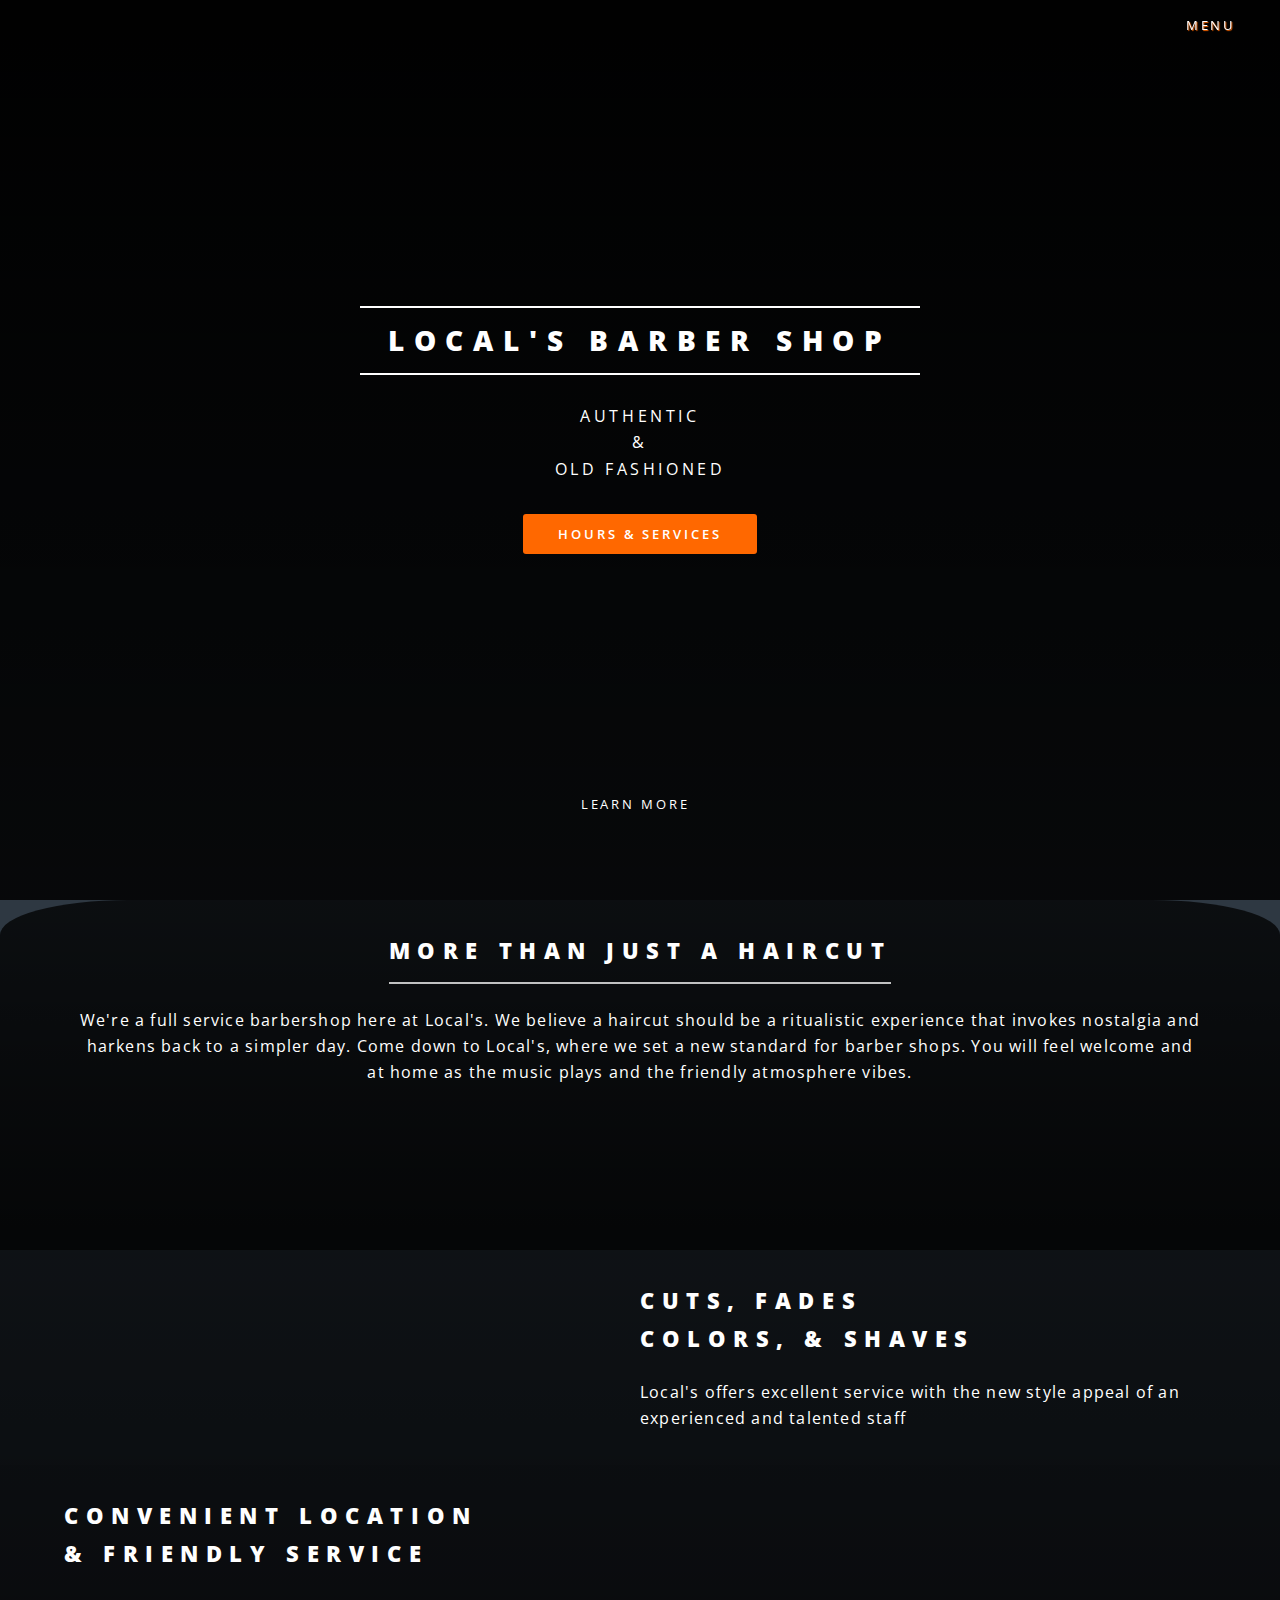
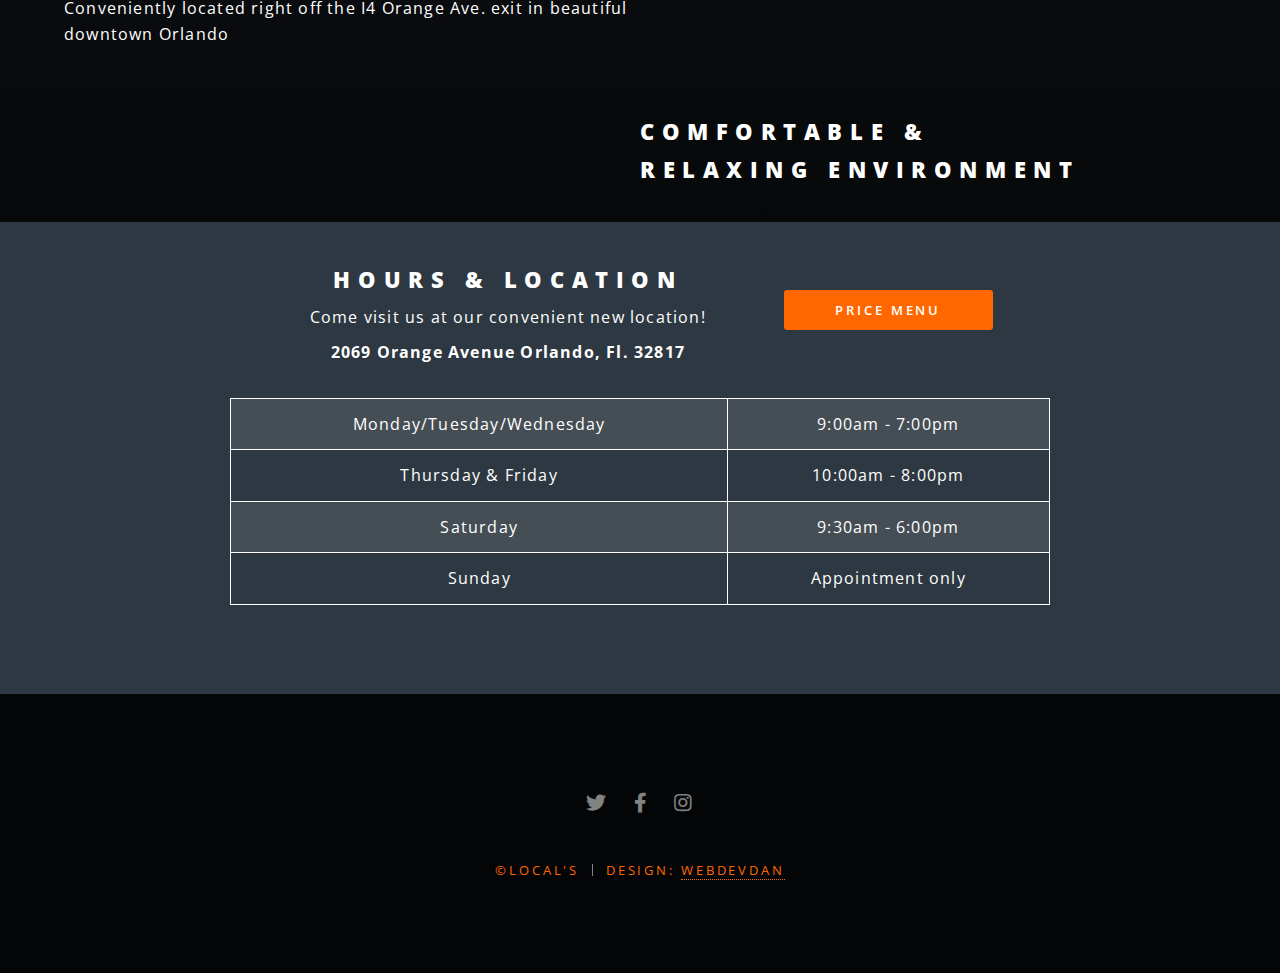
==== index.html @ cbdab6b6 "CSS updates" ====
<!DOCTYPE HTML>
<html>
	<head>
		<title>Barber Shop</title>
		<meta charset="utf-8" />
		<meta name="viewport" content="width=device-width, initial-scale=1, user-scalable=no" />

		<link rel="stylesheet" href="https://cdnjs.cloudflare.com/ajax/libs/font-awesome/6.2.0/css/all.min.css" integrity="sha512-xh6O/CkQoPOWDdYTDqeRdPCVd1SpvCA9XXcUnZS2FmJNp1coAFzvtCN9BmamE+4aHK8yyUHUSCcJHgXloTyT2A==" crossorigin="anonymous" referrerpolicy="no-referrer" />
		
		<link rel="stylesheet" href="assets/css/main.css" />
		<noscript><link rel="stylesheet" href="assets/css/noscript.css" /></noscript>
	</head>
	<body class="landing is-preload">

		<!-- Page Wrapper -->
			<div id="page-wrapper">

				<!-- Header -->
					<header id="header" class="alt">
						<h1><a href="index.html">Local's Barber Shop</a></h1>
						<nav id="nav">
							<ul>
								<li class="special">
									<a href="#menu" class="menuToggle"><span>Menu</span></a>
									<div id="menu">
										<ul>
											<li><a href="index.html">Home</a></li>											
											<li><a href="services.html">Products & Services</a></li>
											<li><a href="generic.html">Schedule Appointment</a></li>
											<li><a href="#">Sign Up</a></li>
											<li><a href="#">Log In</a></li>
										</ul>
									</div>
								</li>
							</ul>
						</nav>
					</header>

				<!-- Banner -->
					<section id="banner">
						<div class="inner">
							<h2>Local's Barber Shop</h2>
							<p>Authentic<br />
							&<br />
							Old Fashioned<a href="http://html5up.net"></a></p>
							<ul class="actions special">
								<li><a href="services.html" class="button primary">Hours & Services</a></li>
							</ul>
						</div>
						<a href="#one" class="more scrolly">Learn More</a>
					</section>

				<!-- One -->
					<section id="one" class="wrapper style1 special">
						<div class="inner">
							<header class="major">
								<h2>More Than Just a Haircut<br />
								</h2>
								<p>We're a full service barbershop here at Local's. We believe a haircut should 
									be a ritualistic experience that invokes nostalgia 
									and harkens back to a simpler day. Come down to Local's, where we set a new standard for barber shops.
									You will feel welcome and at home as the music plays and the friendly atmosphere vibes.
								</p>
							</header>
							<ul class="icons major">
								<li><i class="fa-solid fa-scissors"></i></li>
								<li><i class="fa-solid fa-couch"></i></li>
								<li><i class="fa-solid fa-beer-mug-empty"></i></li>
								<!-- <li><span class="icon fa-gem major style1"><span class="label">Lorem</span></span></li>
								<li><span class="icon fa-heart major style2"><span class="label">Ipsum</span></span></li>
								<li><span class="icon solid fa-code major style3"><span class="label">Dolor</span></span></li> -->
							</ul>
						</div>
					</section>

				<!-- Two -->
					<section id="two" class="wrapper alt style2">
						<section class="spotlight">
							<div class="image" id="theFirst"><img src="images/tradetools1.jpg" alt="" /></div><div class="content">
								<h2>Cuts, Fades<br />
								Colors, & Shaves</h2>
								<p>Local's offers excellent service with the new style appeal of an experienced and talented staff</p>
							</div>
						</section>
						<section class="spotlight">
							<div class="image" id="theSecond"><img src="images/cut2.jpg" alt="" /></div><div class="content">
								<h2>Convenient Location<br /> & friendly service
								</h2>
								<p> Conveniently located right off the I4 Orange Ave. exit in beautiful downtown Orlando
								</p>
							</div>
						</section>
						<section class="spotlight">
							<div class="image" id="theThird"><img src="images/chair.jpg" alt="" /></div><div class="content">
								<h2>Comfortable &<br /> relaxing environment
								</h2>
								<p></p>
							</div>
						</section>
					</section>

				<!-- Three -->
					<!-- <section id="three" class="wrapper style3 special">
						<div class="inner">
							<header class="major">
								<h2>Accumsan mus tortor nunc aliquet</h2>
								<p>Aliquam ut ex ut augue consectetur interdum. Donec amet imperdiet eleifend<br />
								fringilla tincidunt. Nullam dui leo Aenean mi ligula, rhoncus ullamcorper.</p>
							</header>
							<ul class="features">
								<li class="icon fa-paper-plane">
									<h3>Arcu accumsan</h3>
									<p>Augue consectetur sed interdum imperdiet et ipsum. Mauris lorem tincidunt nullam amet leo Aenean ligula consequat consequat.</p>
								</li>
								<li class="icon solid fa-laptop">
									<h3>Ac Augue Eget</h3>
									<p>Augue consectetur sed interdum imperdiet et ipsum. Mauris lorem tincidunt nullam amet leo Aenean ligula consequat consequat.</p>
								</li>
								<li class="icon solid fa-code">
									<h3>Mus Scelerisque</h3>
									<p>Augue consectetur sed interdum imperdiet et ipsum. Mauris lorem tincidunt nullam amet leo Aenean ligula consequat consequat.</p>
								</li>
								<li class="icon solid fa-headphones-alt">
									<h3>Mauris Imperdiet</h3>
									<p>Augue consectetur sed interdum imperdiet et ipsum. Mauris lorem tincidunt nullam amet leo Aenean ligula consequat consequat.</p>
								</li>
								<li class="icon fa-heart">
									<h3>Aenean Primis</h3>
									<p>Augue consectetur sed interdum imperdiet et ipsum. Mauris lorem tincidunt nullam amet leo Aenean ligula consequat consequat.</p>
								</li>
								<li class="icon fa-flag">
									<h3>Tortor Ut</h3>
									<p>Augue consectetur sed interdum imperdiet et ipsum. Mauris lorem tincidunt nullam amet leo Aenean ligula consequat consequat.</p>
								</li>
							</ul>
						</div>
					</section> -->

				<!-- CTA -->
					<section id="cta" class="wrapper style4">
						<div class="inner">
							<header>
								<h2>Hours & Location</h2>
								<p>Come visit us at our convenient new location! </p>
								<span> 2069 Orange Avenue
							Orlando, Fl. 32817</span>
							</header>
							<ul class="actions stacked">
								<li><a href="services.html" class="button fit primary">Price Menu</a></li>
								<!-- <li><a href="#" class="button fit">Learn More</a></li> -->
							</ul>
						</div>
						<div class="table-wrapper-Home-Page">
							<table class="alt">
								<!-- <thead>
									<tr>
										<th>Day</th>
										<th>Hours</th> -->
										<!-- <th>Price</th> -->
									<!-- </tr>
								</thead> -->
								<tbody>
									<tr>
										<td>Monday/Tuesday/Wednesday</td>
										<td>9:00am - 7:00pm</td>
									</tr>
									<tr>
										<td>Thursday & Friday</td>
										<td>10:00am - 8:00pm</td>
										
									</tr>
									<tr>
										<td>Saturday</td>
										<td> 9:30am - 6:00pm</td>
										
									</tr>
									<tr>
										<td>Sunday</td>
										<td>Appointment only</td>
										
									</tr>
									
								</tbody>
								<tfoot>
									<!-- <tr>
										<td colspan="2"></td>
										<td>100.00</td>
									</tr> -->
								</tfoot>
							</table>
						</div>
					</section>

				<!-- Footer -->
					<footer id="footer">
						<ul class="icons">
							<li><a href="#" class="icon brands fa-twitter"><span class="label">Twitter</span></a></li>
							<li><a href="#" class="icon brands fa-facebook-f"><span class="label">Facebook</span></a></li>
							<li><a href="#" class="icon brands fa-instagram"><span class="label">Instagram</span></a></li>
							<!-- <li><a href="#" class="icon brands fa-dribbble"><span class="label">Dribbble</span></a></li>
							<li><a href="#" class="icon solid fa-envelope"><span class="label">Email</span></a></li> -->
						</ul>
						<ul class="copyright">
							<li>&copy;Local's</li><li>Design: <a href="http://webdevdan.com">webdevdan</a></li>
						</ul>
					</footer>

			</div>

		<!-- Scripts -->
			<script src="assets/js/jquery.min.js"></script>
			<script src="assets/js/jquery.scrollex.min.js"></script>
			<script src="assets/js/jquery.scrolly.min.js"></script>
			<script src="assets/js/browser.min.js"></script>
			<script src="assets/js/breakpoints.min.js"></script>
			<script src="assets/js/util.js"></script>
			<script src="assets/js/main.js"></script>

	</body>
</html>
---- assets/css/main.css ----
@import url(fontawesome-all.min.css);
@import url("https://fonts.googleapis.com/css?family=Open+Sans:400,400italic,600,600italic,800,800italic");

/*
	Spectral by HTML5 UP
	html5up.net | @ajlkn
	Free for personal and commercial use under the CCA 3.0 license (html5up.net/license)
*/

html, body, div, span, applet, object,
iframe, h1, h2, h3, h4, h5, h6, p, blockquote,
pre, a, abbr, acronym, address, big, cite,
code, del, dfn, em, img, ins, kbd, q, s, samp,
small, strike, strong, sub, sup, tt, var, b,
u, i, center, dl, dt, dd, ol, ul, li, fieldset,
form, label, legend, table, caption, tbody,
tfoot, thead, tr, th, td, article, aside,
canvas, details, embed, figure, figcaption,
footer, header, hgroup, menu, nav, output, ruby,
section, summary, time, mark, audio, video {
	margin: 0;
	padding: 0;
	border: 0;
	font-size: 100%;
	font: inherit;
	vertical-align: baseline;}

article, aside, details, figcaption, figure,
footer, header, hgroup, menu, nav, section {
	display: block;}

body {
	line-height: 1;
}

ol, ul {
	list-style: none;
}

blockquote, q {
	quotes: none;
}

	blockquote:before, blockquote:after, q:before, q:after {
		content: '';
		content: none;
	}

table {
	border-collapse: collapse;
	border-spacing: 0;
}

body {
	-webkit-text-size-adjust: none;
}

mark {
	background-color: transparent;
	color: inherit;
}

input::-moz-focus-inner {
	border: 0;
	padding: 0;
}

input, select, textarea {
	-moz-appearance: none;
	-webkit-appearance: none;
	-ms-appearance: none;
	appearance: none;
}

.inner>header span {
	margin: 5%;
	text-align: center;
	font-weight: 700;

}

.inner>header {
	margin: 1%;
	text-align: center;

}

.inner>header p {
	margin: 2% 1% 1% 1%;

}

.inner>header h2 {
	margin: 0% 1%;

}

.inner>header +ul {
	margin: 5% 1% 0 1%;

}

/* Basic */

	@-ms-viewport {
		width: device-width;
	}

	html {
		box-sizing: border-box;
	}

	*, *:before, *:after {
		box-sizing: inherit;
	}

	body {
		background: #2e3842;
	}

		body.is-preload *, body.is-preload *:before, body.is-preload *:after {
			-moz-animation: none !important;
			-webkit-animation: none !important;
			-ms-animation: none !important;
			animation: none !important;
			-moz-transition: none !important;
			-webkit-transition: none !important;
			-ms-transition: none !important;
			transition: none !important;
		}

	body, input, select, textarea {
		color: #fff;
		font-family: "Open Sans", Helvetica, sans-serif;
		font-size: 15pt;
		font-weight: 400;
		letter-spacing: 0.075em;
		line-height: 1.65em;
	}

		@media screen and (max-width: 1680px) {

			body, input, select, textarea {
				font-size: 13pt;
			}

		}

		@media screen and (max-width: 1280px) {

			body, input, select, textarea {
				font-size: 12pt;
			}

		}

		@media screen and (max-width: 736px) {

			body, input, select, textarea {
				font-size: 11pt;
				letter-spacing: 0.0375em;
			}
		

			.table-wrapper-Home-Page>.alt{ /*-----DFH -----*/
				overflow: auto;
				border: solid 1px #fff;
			}

			.table-wrapper-Home-Page>.alt td{ /*-----DFH -----*/
				display: block;
			}

			#two>.spotlight>#theFirst img {
				border-radius: 15%;
			}

		}

	a {
		-moz-transition: color 0.2s ease, border-bottom-color 0.2s ease;
		-webkit-transition: color 0.2s ease, border-bottom-color 0.2s ease;
		-ms-transition: color 0.2s ease, border-bottom-color 0.2s ease;
		transition: color 0.2s ease, border-bottom-color 0.2s ease;
		border-bottom: dotted 1px;
		color: inherit;
		text-decoration: none;
	}

		a:hover {
			border-bottom-color: transparent;
		}

	strong, b {
		color: #fff;
		font-weight: 500;
	}

	em, i {
		font-style: italic;
	}

	p {
		margin: 0 0 2em 0;
	}

	h1, h2, h3, h4, h5, h6 {
		color: #fff;
		font-weight: 800;
		letter-spacing: 0.35em;
		line-height: 1em;
		margin: 0 0 1em 0;
		text-transform: uppercase;
	}

	.services{
		margin: 0;
		text-decoration: underline;
	}
	.hours{
		margin: 5% 0 2% 0;
		text-decoration: underline;
	}

		h1 a, h2 a, h3 a, h4 a, h5 a, h6 a {
			color: inherit;
			text-decoration: none;
		}

	h2 {
		font-size: 1.35em;
		line-height: 1.75em;
	}

		@media screen and (max-width: 736px) {

			h2 {
				font-size: 1.1em;
				line-height: 1.65em;
			}

		}

	h3 {
		font-size: 1.15em;
		line-height: 1.75em;
	}

		@media screen and (max-width: 736px) {

			h3 {
				font-size: 1em;
				line-height: 1.65em;
			}

		}

	h4 {
		font-size: 1em;
		line-height: 1.5em;
	}

	h5 {
		font-size: 0.8em;
		line-height: 1.5em;
	}

	h6 {
		font-size: 0.7em;
		line-height: 1.5em;
	}

	sub {
		font-size: 0.8em;
		position: relative;
		top: 0.5em;
	}

	sup {
		font-size: 0.8em;
		position: relative;
		top: -0.5em;
	}

	hr {
		border: 0;
		border-bottom: solid 2px #fff;
		margin: 3em 0;
	}

		hr.major {
			margin: 4.5em 0;
		}

	blockquote {
		border-left: solid 4px #fff;
		font-style: italic;
		margin: 0 0 2em 0;
		padding: 0.5em 0 0.5em 2em;
	}

	code {
		background: rgba(144, 144, 144, 0.25);
		border-radius: 3px;
		font-family: "Courier New", monospace;
		font-size: 0.9em;
		letter-spacing: 0;
		margin: 0 0.25em;
		padding: 0.25em 0.65em;
	}

	pre {
		-webkit-overflow-scrolling: touch;
		font-family: "Courier New", monospace;
		font-size: 0.9em;
		margin: 0 0 2em 0;
	}

		pre code {
			display: block;
			line-height: 1.75em;
			padding: 1em 1.5em;
			overflow-x: auto;
		}

	.align-left {
		text-align: left;
	}

	.align-center {
		text-align: center;
	}

	.align-right {
		text-align: right;
	}

/* Row */

	.row {
		display: flex;
		flex-wrap: wrap;
		box-sizing: border-box;
		align-items: stretch;
	}

		.row > * {
			box-sizing: border-box;
		}

		.row.gtr-uniform > * > :last-child {
			margin-bottom: 0;
		}

		.row.aln-left {
			justify-content: flex-start;
		}

		.row.aln-center {
			justify-content: center;
		}

		.row.aln-right {
			justify-content: flex-end;
		}

		.row.aln-top {
			align-items: flex-start;
		}

		.row.aln-middle {
			align-items: center;
		}

		.row.aln-bottom {
			align-items: flex-end;
		}

		.row > .imp {
			order: -1;
		}

		.row > .col-1 {
			width: 8.33333%;
		}

		.row > .off-1 {
			margin-left: 8.33333%;
		}

		.row > .col-2 {
			width: 16.66667%;
		}

		.row > .off-2 {
			margin-left: 16.66667%;
		}

		.row > .col-3 {
			width: 25%;
		}

		.row > .off-3 {
			margin-left: 25%;
		}

		.row > .col-4 {
			width: 33.33333%;
		}

		.row > .off-4 {
			margin-left: 33.33333%;
		}

		.row > .col-5 {
			width: 41.66667%;
		}

		.row > .off-5 {
			margin-left: 41.66667%;
		}

		.row > .col-6 {
			width: 50%;
		}

		.row > .off-6 {
			margin-left: 50%;
		}

		.row > .col-7 {
			width: 58.33333%;
		}

		.row > .off-7 {
			margin-left: 58.33333%;
		}

		.row > .col-8 {
			width: 66.66667%;
		}

		.row > .off-8 {
			margin-left: 66.66667%;
		}

		.row > .col-9 {
			width: 75%;
		}

		.row > .off-9 {
			margin-left: 75%;
		}

		.row > .col-10 {
			width: 83.33333%;
		}

		.row > .off-10 {
			margin-left: 83.33333%;
		}

		.row > .col-11 {
			width: 91.66667%;
		}

		.row > .off-11 {
			margin-left: 91.66667%;
		}

		.row > .col-12 {
			width: 100%;
		}

		.row > .off-12 {
			margin-left: 100%;
		}

		.row.gtr-0 {
			margin-top: 0;
			margin-left: 0em;
		}

			.row.gtr-0 > * {
				padding: 0 0 0 0em;
			}

			.row.gtr-0.gtr-uniform {
				margin-top: 0em;
			}

				.row.gtr-0.gtr-uniform > * {
					padding-top: 0em;
				}

		.row.gtr-25 {
			margin-top: 0;
			margin-left: -0.375em;
		}

			.row.gtr-25 > * {
				padding: 0 0 0 0.375em;
			}

			.row.gtr-25.gtr-uniform {
				margin-top: -0.375em;
			}

				.row.gtr-25.gtr-uniform > * {
					padding-top: 0.375em;
				}

		.row.gtr-50 {
			margin-top: 0;
			margin-left: -0.75em;
		}

			.row.gtr-50 > * {
				padding: 0 0 0 0.75em;
			}

			.row.gtr-50.gtr-uniform {
				margin-top: -0.75em;
			}

				.row.gtr-50.gtr-uniform > * {
					padding-top: 0.75em;
				}

		.row {
			margin-top: 0;
			margin-left: -1.5em;
		}

			.row > * {
				padding: 0 0 0 1.5em;
			}

			.row.gtr-uniform {
				margin-top: -1.5em;
			}

				.row.gtr-uniform > * {
					padding-top: 1.5em;
				}

		.row.gtr-150 {
			margin-top: 0;
			margin-left: -2.25em;
		}

			.row.gtr-150 > * {
				padding: 0 0 0 2.25em;
			}

			.row.gtr-150.gtr-uniform {
				margin-top: -2.25em;
			}

				.row.gtr-150.gtr-uniform > * {
					padding-top: 2.25em;
				}

		.row.gtr-200 {
			margin-top: 0;
			margin-left: -3em;
		}

			.row.gtr-200 > * {
				padding: 0 0 0 3em;
			}

			.row.gtr-200.gtr-uniform {
				margin-top: -3em;
			}

				.row.gtr-200.gtr-uniform > * {
					padding-top: 3em;
				}

		@media screen and (max-width: 1680px) {

			.row {
				display: flex;
				flex-wrap: wrap;
				box-sizing: border-box;
				align-items: stretch;
			}

				.row > * {
					box-sizing: border-box;
				}

				.row.gtr-uniform > * > :last-child {
					margin-bottom: 0;
				}

				.row.aln-left {
					justify-content: flex-start;
				}

				.row.aln-center {
					justify-content: center;
				}

				.row.aln-right {
					justify-content: flex-end;
				}

				.row.aln-top {
					align-items: flex-start;
				}

				.row.aln-middle {
					align-items: center;
				}

				.row.aln-bottom {
					align-items: flex-end;
				}

				.row > .imp-xlarge {
					order: -1;
				}

				.row > .col-1-xlarge {
					width: 8.33333%;
				}

				.row > .off-1-xlarge {
					margin-left: 8.33333%;
				}

				.row > .col-2-xlarge {
					width: 16.66667%;
				}

				.row > .off-2-xlarge {
					margin-left: 16.66667%;
				}

				.row > .col-3-xlarge {
					width: 25%;
				}

				.row > .off-3-xlarge {
					margin-left: 25%;
				}

				.row > .col-4-xlarge {
					width: 33.33333%;
				}

				.row > .off-4-xlarge {
					margin-left: 33.33333%;
				}

				.row > .col-5-xlarge {
					width: 41.66667%;
				}

				.row > .off-5-xlarge {
					margin-left: 41.66667%;
				}

				.row > .col-6-xlarge {
					width: 50%;
				}

				.row > .off-6-xlarge {
					margin-left: 50%;
				}

				.row > .col-7-xlarge {
					width: 58.33333%;
				}

				.row > .off-7-xlarge {
					margin-left: 58.33333%;
				}

				.row > .col-8-xlarge {
					width: 66.66667%;
				}

				.row > .off-8-xlarge {
					margin-left: 66.66667%;
				}

				.row > .col-9-xlarge {
					width: 75%;
				}

				.row > .off-9-xlarge {
					margin-left: 75%;
				}

				.row > .col-10-xlarge {
					width: 83.33333%;
				}

				.row > .off-10-xlarge {
					margin-left: 83.33333%;
				}

				.row > .col-11-xlarge {
					width: 91.66667%;
				}

				.row > .off-11-xlarge {
					margin-left: 91.66667%;
				}

				.row > .col-12-xlarge {
					width: 100%;
				}

				.row > .off-12-xlarge {
					margin-left: 100%;
				}

				.row.gtr-0 {
					margin-top: 0;
					margin-left: 0em;
				}

					.row.gtr-0 > * {
						padding: 0 0 0 0em;
					}

					.row.gtr-0.gtr-uniform {
						margin-top: 0em;
					}

						.row.gtr-0.gtr-uniform > * {
							padding-top: 0em;
						}

				.row.gtr-25 {
					margin-top: 0;
					margin-left: -0.375em;
				}

					.row.gtr-25 > * {
						padding: 0 0 0 0.375em;
					}

					.row.gtr-25.gtr-uniform {
						margin-top: -0.375em;
					}

						.row.gtr-25.gtr-uniform > * {
							padding-top: 0.375em;
						}

				.row.gtr-50 {
					margin-top: 0;
					margin-left: -0.75em;
				}

					.row.gtr-50 > * {
						padding: 0 0 0 0.75em;
					}

					.row.gtr-50.gtr-uniform {
						margin-top: -0.75em;
					}

						.row.gtr-50.gtr-uniform > * {
							padding-top: 0.75em;
						}

				.row {
					margin-top: 0;
					margin-left: -1.5em;
				}

					.row > * {
						padding: 0 0 0 1.5em;
					}

					.row.gtr-uniform {
						margin-top: -1.5em;
					}

						.row.gtr-uniform > * {
							padding-top: 1.5em;
						}

				.row.gtr-150 {
					margin-top: 0;
					margin-left: -2.25em;
				}

					.row.gtr-150 > * {
						padding: 0 0 0 2.25em;
					}

					.row.gtr-150.gtr-uniform {
						margin-top: -2.25em;
					}

						.row.gtr-150.gtr-uniform > * {
							padding-top: 2.25em;
						}

				.row.gtr-200 {
					margin-top: 0;
					margin-left: -3em;
				}

					.row.gtr-200 > * {
						padding: 0 0 0 3em;
					}

					.row.gtr-200.gtr-uniform {
						margin-top: -3em;
					}

						.row.gtr-200.gtr-uniform > * {
							padding-top: 3em;
						}

		}

		@media screen and (max-width: 1280px) {

			.row {
				display: flex;
				flex-wrap: wrap;
				box-sizing: border-box;
				align-items: stretch;
			}

				.row > * {
					box-sizing: border-box;
				}

				.row.gtr-uniform > * > :last-child {
					margin-bottom: 0;
				}

				.row.aln-left {
					justify-content: flex-start;
				}

				.row.aln-center {
					justify-content: center;
				}

				.row.aln-right {
					justify-content: flex-end;
				}

				.row.aln-top {
					align-items: flex-start;
				}

				.row.aln-middle {
					align-items: center;
				}

				.row.aln-bottom {
					align-items: flex-end;
				}

				.row > .imp-large {
					order: -1;
				}

				.row > .col-1-large {
					width: 8.33333%;
				}

				.row > .off-1-large {
					margin-left: 8.33333%;
				}

				.row > .col-2-large {
					width: 16.66667%;
				}

				.row > .off-2-large {
					margin-left: 16.66667%;
				}

				.row > .col-3-large {
					width: 25%;
				}

				.row > .off-3-large {
					margin-left: 25%;
				}

				.row > .col-4-large {
					width: 33.33333%;
				}

				.row > .off-4-large {
					margin-left: 33.33333%;
				}

				.row > .col-5-large {
					width: 41.66667%;
				}

				.row > .off-5-large {
					margin-left: 41.66667%;
				}

				.row > .col-6-large {
					width: 50%;
				}

				.row > .off-6-large {
					margin-left: 50%;
				}

				.row > .col-7-large {
					width: 58.33333%;
				}

				.row > .off-7-large {
					margin-left: 58.33333%;
				}

				.row > .col-8-large {
					width: 66.66667%;
				}

				.row > .off-8-large {
					margin-left: 66.66667%;
				}

				.row > .col-9-large {
					width: 75%;
				}

				.row > .off-9-large {
					margin-left: 75%;
				}

				.row > .col-10-large {
					width: 83.33333%;
				}

				.row > .off-10-large {
					margin-left: 83.33333%;
				}

				.row > .col-11-large {
					width: 91.66667%;
				}

				.row > .off-11-large {
					margin-left: 91.66667%;
				}

				.row > .col-12-large {
					width: 100%;
				}

				.row > .off-12-large {
					margin-left: 100%;
				}

				.row.gtr-0 {
					margin-top: 0;
					margin-left: 0em;
				}

					.row.gtr-0 > * {
						padding: 0 0 0 0em;
					}

					.row.gtr-0.gtr-uniform {
						margin-top: 0em;
					}

						.row.gtr-0.gtr-uniform > * {
							padding-top: 0em;
						}

				.row.gtr-25 {
					margin-top: 0;
					margin-left: -0.375em;
				}

					.row.gtr-25 > * {
						padding: 0 0 0 0.375em;
					}

					.row.gtr-25.gtr-uniform {
						margin-top: -0.375em;
					}

						.row.gtr-25.gtr-uniform > * {
							padding-top: 0.375em;
						}

				.row.gtr-50 {
					margin-top: 0;
					margin-left: -0.75em;
				}

					.row.gtr-50 > * {
						padding: 0 0 0 0.75em;
					}

					.row.gtr-50.gtr-uniform {
						margin-top: -0.75em;
					}

						.row.gtr-50.gtr-uniform > * {
							padding-top: 0.75em;
						}

				.row {
					margin-top: 0;
					margin-left: -1.5em;
				}

					.row > * {
						padding: 0 0 0 1.5em;
					}

					.row.gtr-uniform {
						margin-top: -1.5em;
					}

						.row.gtr-uniform > * {
							padding-top: 1.5em;
						}

				.row.gtr-150 {
					margin-top: 0;
					margin-left: -2.25em;
				}

					.row.gtr-150 > * {
						padding: 0 0 0 2.25em;
					}

					.row.gtr-150.gtr-uniform {
						margin-top: -2.25em;
					}

						.row.gtr-150.gtr-uniform > * {
							padding-top: 2.25em;
						}

				.row.gtr-200 {
					margin-top: 0;
					margin-left: -3em;
				}

					.row.gtr-200 > * {
						padding: 0 0 0 3em;
					}

					.row.gtr-200.gtr-uniform {
						margin-top: -3em;
					}

						.row.gtr-200.gtr-uniform > * {
							padding-top: 3em;
						}

		}

		@media screen and (max-width: 980px) {

			.row {
				display: flex;
				flex-wrap: wrap;
				box-sizing: border-box;
				align-items: stretch;
			}

				.row > * {
					box-sizing: border-box;
				}

				.row.gtr-uniform > * > :last-child {
					margin-bottom: 0;
				}

				.row.aln-left {
					justify-content: flex-start;
				}

				.row.aln-center {
					justify-content: center;
				}

				.row.aln-right {
					justify-content: flex-end;
				}

				.row.aln-top {
					align-items: flex-start;
				}

				.row.aln-middle {
					align-items: center;
				}

				.row.aln-bottom {
					align-items: flex-end;
				}

				.row > .imp-medium {
					order: -1;
				}

				.row > .col-1-medium {
					width: 8.33333%;
				}

				.row > .off-1-medium {
					margin-left: 8.33333%;
				}

				.row > .col-2-medium {
					width: 16.66667%;
				}

				.row > .off-2-medium {
					margin-left: 16.66667%;
				}

				.row > .col-3-medium {
					width: 25%;
				}

				.row > .off-3-medium {
					margin-left: 25%;
				}

				.row > .col-4-medium {
					width: 33.33333%;
				}

				.row > .off-4-medium {
					margin-left: 33.33333%;
				}

				.row > .col-5-medium {
					width: 41.66667%;
				}

				.row > .off-5-medium {
					margin-left: 41.66667%;
				}

				.row > .col-6-medium {
					width: 50%;
				}

				.row > .off-6-medium {
					margin-left: 50%;
				}

				.row > .col-7-medium {
					width: 58.33333%;
				}

				.row > .off-7-medium {
					margin-left: 58.33333%;
				}

				.row > .col-8-medium {
					width: 66.66667%;
				}

				.row > .off-8-medium {
					margin-left: 66.66667%;
				}

				.row > .col-9-medium {
					width: 75%;
				}

				.row > .off-9-medium {
					margin-left: 75%;
				}

				.row > .col-10-medium {
					width: 83.33333%;
				}

				.row > .off-10-medium {
					margin-left: 83.33333%;
				}

				.row > .col-11-medium {
					width: 91.66667%;
				}

				.row > .off-11-medium {
					margin-left: 91.66667%;
				}

				.row > .col-12-medium {
					width: 100%;
				}

				.row > .off-12-medium {
					margin-left: 100%;
				}

				.row.gtr-0 {
					margin-top: 0;
					margin-left: 0em;
				}

					.row.gtr-0 > * {
						padding: 0 0 0 0em;
					}

					.row.gtr-0.gtr-uniform {
						margin-top: 0em;
					}

						.row.gtr-0.gtr-uniform > * {
							padding-top: 0em;
						}

				.row.gtr-25 {
					margin-top: 0;
					margin-left: -0.375em;
				}

					.row.gtr-25 > * {
						padding: 0 0 0 0.375em;
					}

					.row.gtr-25.gtr-uniform {
						margin-top: -0.375em;
					}

						.row.gtr-25.gtr-uniform > * {
							padding-top: 0.375em;
						}

				.row.gtr-50 {
					margin-top: 0;
					margin-left: -0.75em;
				}

					.row.gtr-50 > * {
						padding: 0 0 0 0.75em;
					}

					.row.gtr-50.gtr-uniform {
						margin-top: -0.75em;
					}

						.row.gtr-50.gtr-uniform > * {
							padding-top: 0.75em;
						}

				.row {
					margin-top: 0;
					margin-left: -1.5em;
				}

					.row > * {
						padding: 0 0 0 1.5em;
					}

					.row.gtr-uniform {
						margin-top: -1.5em;
					}

						.row.gtr-uniform > * {
							padding-top: 1.5em;
						}

				.row.gtr-150 {
					margin-top: 0;
					margin-left: -2.25em;
				}

					.row.gtr-150 > * {
						padding: 0 0 0 2.25em;
					}

					.row.gtr-150.gtr-uniform {
						margin-top: -2.25em;
					}

						.row.gtr-150.gtr-uniform > * {
							padding-top: 2.25em;
						}

				.row.gtr-200 {
					margin-top: 0;
					margin-left: -3em;
				}

					.row.gtr-200 > * {
						padding: 0 0 0 3em;
					}

					.row.gtr-200.gtr-uniform {
						margin-top: -3em;
					}

						.row.gtr-200.gtr-uniform > * {
							padding-top: 3em;
						}

		}

		@media screen and (max-width: 736px) {

			.row {
				display: flex;
				flex-wrap: wrap;
				box-sizing: border-box;
				align-items: stretch;
			}

				.row > * {
					box-sizing: border-box;
				}

				.row.gtr-uniform > * > :last-child {
					margin-bottom: 0;
				}

				.row.aln-left {
					justify-content: flex-start;
				}

				.row.aln-center {
					justify-content: center;
				}

				.row.aln-right {
					justify-content: flex-end;
				}

				.row.aln-top {
					align-items: flex-start;
				}

				.row.aln-middle {
					align-items: center;
				}

				.row.aln-bottom {
					align-items: flex-end;
				}

				.row > .imp-small {
					order: -1;
				}

				.row > .col-1-small {
					width: 8.33333%;
				}

				.row > .off-1-small {
					margin-left: 8.33333%;
				}

				.row > .col-2-small {
					width: 16.66667%;
				}

				.row > .off-2-small {
					margin-left: 16.66667%;
				}

				.row > .col-3-small {
					width: 25%;
				}

				.row > .off-3-small {
					margin-left: 25%;
				}

				.row > .col-4-small {
					width: 33.33333%;
				}

				.row > .off-4-small {
					margin-left: 33.33333%;
				}

				.row > .col-5-small {
					width: 41.66667%;
				}

				.row > .off-5-small {
					margin-left: 41.66667%;
				}

				.row > .col-6-small {
					width: 50%;
				}

				.row > .off-6-small {
					margin-left: 50%;
				}

				.row > .col-7-small {
					width: 58.33333%;
				}

				.row > .off-7-small {
					margin-left: 58.33333%;
				}

				.row > .col-8-small {
					width: 66.66667%;
				}

				.row > .off-8-small {
					margin-left: 66.66667%;
				}

				.row > .col-9-small {
					width: 75%;
				}

				.row > .off-9-small {
					margin-left: 75%;
				}

				.row > .col-10-small {
					width: 83.33333%;
				}

				.row > .off-10-small {
					margin-left: 83.33333%;
				}

				.row > .col-11-small {
					width: 91.66667%;
				}

				.row > .off-11-small {
					margin-left: 91.66667%;
				}

				.row > .col-12-small {
					width: 100%;
				}

				.row > .off-12-small {
					margin-left: 100%;
				}

				.row.gtr-0 {
					margin-top: 0;
					margin-left: 0em;
				}

					.row.gtr-0 > * {
						padding: 0 0 0 0em;
					}

					.row.gtr-0.gtr-uniform {
						margin-top: 0em;
					}

						.row.gtr-0.gtr-uniform > * {
							padding-top: 0em;
						}

				.row.gtr-25 {
					margin-top: 0;
					margin-left: -0.375em;
				}

					.row.gtr-25 > * {
						padding: 0 0 0 0.375em;
					}

					.row.gtr-25.gtr-uniform {
						margin-top: -0.375em;
					}

						.row.gtr-25.gtr-uniform > * {
							padding-top: 0.375em;
						}

				.row.gtr-50 {
					margin-top: 0;
					margin-left: -0.75em;
				}

					.row.gtr-50 > * {
						padding: 0 0 0 0.75em;
					}

					.row.gtr-50.gtr-uniform {
						margin-top: -0.75em;
					}

						.row.gtr-50.gtr-uniform > * {
							padding-top: 0.75em;
						}

				.row {
					margin-top: 0;
					margin-left: -1.5em;
				}

					.row > * {
						padding: 0 0 0 1.5em;
					}

					.row.gtr-uniform {
						margin-top: -1.5em;
					}

						.row.gtr-uniform > * {
							padding-top: 1.5em;
						}

				.row.gtr-150 {
					margin-top: 0;
					margin-left: -2.25em;
				}

					.row.gtr-150 > * {
						padding: 0 0 0 2.25em;
					}

					.row.gtr-150.gtr-uniform {
						margin-top: -2.25em;
					}

						.row.gtr-150.gtr-uniform > * {
							padding-top: 2.25em;
						}

				.row.gtr-200 {
					margin-top: 0;
					margin-left: -3em;
				}

					.row.gtr-200 > * {
						padding: 0 0 0 3em;
					}

					.row.gtr-200.gtr-uniform {
						margin-top: -3em;
					}

						.row.gtr-200.gtr-uniform > * {
							padding-top: 3em;
						}

		}

		@media screen and (max-width: 480px) {

			.row {
				display: flex;
				flex-wrap: wrap;
				box-sizing: border-box;
				align-items: stretch;
			}

				.row > * {
					box-sizing: border-box;
				}

				.row.gtr-uniform > * > :last-child {
					margin-bottom: 0;
				}

				.row.aln-left {
					justify-content: flex-start;
				}

				.row.aln-center {
					justify-content: center;
				}

				.row.aln-right {
					justify-content: flex-end;
				}

				.row.aln-top {
					align-items: flex-start;
				}

				.row.aln-middle {
					align-items: center;
				}

				.row.aln-bottom {
					align-items: flex-end;
				}

				.row > .imp-xsmall {
					order: -1;
				}

				.row > .col-1-xsmall {
					width: 8.33333%;
				}

				.row > .off-1-xsmall {
					margin-left: 8.33333%;
				}

				.row > .col-2-xsmall {
					width: 16.66667%;
				}

				.row > .off-2-xsmall {
					margin-left: 16.66667%;
				}

				.row > .col-3-xsmall {
					width: 25%;
				}

				.row > .off-3-xsmall {
					margin-left: 25%;
				}

				.row > .col-4-xsmall {
					width: 33.33333%;
				}

				.row > .off-4-xsmall {
					margin-left: 33.33333%;
				}

				.row > .col-5-xsmall {
					width: 41.66667%;
				}

				.row > .off-5-xsmall {
					margin-left: 41.66667%;
				}

				.row > .col-6-xsmall {
					width: 50%;
				}

				.row > .off-6-xsmall {
					margin-left: 50%;
				}

				.row > .col-7-xsmall {
					width: 58.33333%;
				}

				.row > .off-7-xsmall {
					margin-left: 58.33333%;
				}

				.row > .col-8-xsmall {
					width: 66.66667%;
				}

				.row > .off-8-xsmall {
					margin-left: 66.66667%;
				}

				.row > .col-9-xsmall {
					width: 75%;
				}

				.row > .off-9-xsmall {
					margin-left: 75%;
				}

				.row > .col-10-xsmall {
					width: 83.33333%;
				}

				.row > .off-10-xsmall {
					margin-left: 83.33333%;
				}

				.row > .col-11-xsmall {
					width: 91.66667%;
				}

				.row > .off-11-xsmall {
					margin-left: 91.66667%;
				}

				.row > .col-12-xsmall {
					width: 100%;
				}

				.row > .off-12-xsmall {
					margin-left: 100%;
				}

				.row.gtr-0 {
					margin-top: 0;
					margin-left: 0em;
				}

					.row.gtr-0 > * {
						padding: 0 0 0 0em;
					}

					.row.gtr-0.gtr-uniform {
						margin-top: 0em;
					}

						.row.gtr-0.gtr-uniform > * {
							padding-top: 0em;
						}

				.row.gtr-25 {
					margin-top: 0;
					margin-left: -0.375em;
				}

					.row.gtr-25 > * {
						padding: 0 0 0 0.375em;
					}

					.row.gtr-25.gtr-uniform {
						margin-top: -0.375em;
					}

						.row.gtr-25.gtr-uniform > * {
							padding-top: 0.375em;
						}

				.row.gtr-50 {
					margin-top: 0;
					margin-left: -0.75em;
				}

					.row.gtr-50 > * {
						padding: 0 0 0 0.75em;
					}

					.row.gtr-50.gtr-uniform {
						margin-top: -0.75em;
					}

						.row.gtr-50.gtr-uniform > * {
							padding-top: 0.75em;
						}

				.row {
					margin-top: 0;
					margin-left: -1.5em;
				}

					.row > * {
						padding: 0 0 0 1.5em;
					}

					.row.gtr-uniform {
						margin-top: -1.5em;
					}

						.row.gtr-uniform > * {
							padding-top: 1.5em;
						}

				.row.gtr-150 {
					margin-top: 0;
					margin-left: -2.25em;
				}

					.row.gtr-150 > * {
						padding: 0 0 0 2.25em;
					}

					.row.gtr-150.gtr-uniform {
						margin-top: -2.25em;
					}

						.row.gtr-150.gtr-uniform > * {
							padding-top: 2.25em;
						}

				.row.gtr-200 {
					margin-top: 0;
					margin-left: -3em;
				}

					.row.gtr-200 > * {
						padding: 0 0 0 3em;
					}

					.row.gtr-200.gtr-uniform {
						margin-top: -3em;
					}

						.row.gtr-200.gtr-uniform > * {
							padding-top: 3em;
						}

		}

/* Section/Article */

	section.special, article.special {
		text-align: center;
	}

	header p {
		color: rgba(255, 255, 255, 0.5);
		position: relative;
		top: -0.25em;
	}

	header h3 + p {
		font-size: 1.1em;
	}

	header h4 + p,
	header h5 + p,
	header h6 + p {
		font-size: 0.9em;
	}

	header.major {
		margin: 0 0 2em 0;
	}

		header.major h2, header.major h3, header.major h4, header.major h5, header.major h6 {
			border-bottom: solid 2px #fff;
			display: inline-block;
			padding-bottom: .5em;
			position: relative;
		}

			header.major h2:after, header.major h3:after, header.major h4:after, header.major h5:after, header.major h6:after {
				content: '';
				display: block;
				height: 1px;
			}

		header.major p {
			color: #fff;
			top: 0;
		}

		@media screen and (max-width: 736px) {

			header.major {
				margin: 0 0 2em 0;
			}

		}

	@media screen and (max-width: 980px) {

		header br {
			display: none;
		}

	}

/* Form */

	form {
		margin: 0 0 2em 0;
	}

	label {
		color: #fff;
		display: block;
		font-size: 0.9em;
		font-weight: 600;
		margin: 0 0 1em 0;
	}

	input[type="text"],
	input[type="password"],
	input[type="email"],
	select,
	textarea {
		-moz-appearance: none;
		-webkit-appearance: none;
		-ms-appearance: none;
		appearance: none;
		background-color: rgba(144, 144, 144, 0.25);
		border-radius: 3px;
		border: none;
		color: inherit;
		display: block;
		outline: 0;
		padding: 0 1em;
		text-decoration: none;
		width: 100%;
	}

		input[type="text"]:invalid,
		input[type="password"]:invalid,
		input[type="email"]:invalid,
		select:invalid,
		textarea:invalid {
			box-shadow: none;
		}

		input[type="text"]:focus,
		input[type="password"]:focus,
		input[type="email"]:focus,
		select:focus,
		textarea:focus {
			box-shadow: 0 0 0 2px #21b2a6;
		}

	select {
		background-size: 1.25em;
		background-repeat: no-repeat;
		background-position: calc(100% - 1em) center;
		height: 2.75em;
		padding-right: 2.75em;
		text-overflow: ellipsis;
	}

		select:focus::-ms-value {
			background-color: transparent;
		}

		select::-ms-expand {
			display: none;
		}

	input[type="text"],
	input[type="password"],
	input[type="email"],
	select {
		height: 2.75em;
	}

	textarea {
		padding: 0.75em 1em;
	}

	input[type="checkbox"],
	input[type="radio"] {
		-moz-appearance: none;
		-webkit-appearance: none;
		-ms-appearance: none;
		appearance: none;
		display: block;
		float: left;
		margin-right: -2em;
		opacity: 0;
		width: 1em;
		z-index: -1;
	}

		input[type="checkbox"] + label,
		input[type="radio"] + label {
			text-decoration: none;
			color: #fff;
			cursor: pointer;
			display: inline-block;
			font-size: 1em;
			font-weight: 400;
			padding-left: 2.4em;
			padding-right: 0.75em;
			position: relative;
		}

			input[type="checkbox"] + label:before,
			input[type="radio"] + label:before {
				-moz-osx-font-smoothing: grayscale;
				-webkit-font-smoothing: antialiased;
				display: inline-block;
				font-style: normal;
				font-variant: normal;
				text-rendering: auto;
				line-height: 1;
				text-transform: none !important;
				font-family: 'Font Awesome 5 Free';
				font-weight: 900;
			}

			input[type="checkbox"] + label:before,
			input[type="radio"] + label:before {
				background: rgba(144, 144, 144, 0.25);
				border-radius: 3px;
				content: '';
				display: inline-block;
				font-size: 0.8em;
				height: 2.0625em;
				left: 0;
				line-height: 2.0625em;
				position: absolute;
				text-align: center;
				top: 0;
				width: 2.0625em;
			}

		input[type="checkbox"]:checked + label:before,
		input[type="radio"]:checked + label:before {
			background: #2e3842;
			color: #fff;
			content: '\f00c';
		}

		input[type="checkbox"]:focus + label:before,
		input[type="radio"]:focus + label:before {
			box-shadow: 0 0 0 2px #21b2a6;
		}

	input[type="checkbox"] + label:before {
		border-radius: 3px;
	}

	input[type="radio"] + label:before {
		border-radius: 100%;
	}

	::-webkit-input-placeholder {
		color: rgba(255, 255, 255, 0.5) !important;
		opacity: 1.0;
	}

	:-moz-placeholder {
		color: rgba(255, 255, 255, 0.5) !important;
		opacity: 1.0;
	}

	::-moz-placeholder {
		color: rgba(255, 255, 255, 0.5) !important;
		opacity: 1.0;
	}

	:-ms-input-placeholder {
		color: rgba(255, 255, 255, 0.5) !important;
		opacity: 1.0;
	}

/* Box */

	.box {
		border-radius: 3px;
		border: solid 2px #fff;
		margin-bottom: 2em;
		padding: 1.5em;
	}

		.box > :last-child,
		.box > :last-child > :last-child,
		.box > :last-child > :last-child > :last-child {
			margin-bottom: 0;
		}

		.box.alt {
			border: 0;
			border-radius: 0;
			padding: 0;
		}

/* Icon */

	.icon {
		text-decoration: none;
		border-bottom: none;
		position: relative;
	}

		.icon:before {
			-moz-osx-font-smoothing: grayscale;
			-webkit-font-smoothing: antialiased;
			display: inline-block;
			font-style: normal;
			font-variant: normal;
			text-rendering: auto;
			line-height: 1;
			text-transform: none !important;
			font-family: 'Font Awesome 5 Free';
			font-weight: 400;
		}

		.icon > .label {
			display: none;
		}

		.icon:before {
			line-height: inherit;
		}

		.icon.solid:before {
			font-weight: 900;
		}

		.icon.brands:before {
			font-family: 'Font Awesome 5 Brands';
		}

		.icon.major {
			-moz-transform: rotate(-45deg);
			-webkit-transform: rotate(-45deg);
			-ms-transform: rotate(-45deg);
			transform: rotate(-45deg);
			border-radius: 3px;
			border: solid 2px #fff;
			display: inline-block;
			font-size: 1.35em;
			height: calc(3em + 2px);
			line-height: 3em;
			text-align: center;
			width: calc(3em + 2px);
		}

			.icon.major:before {
				-moz-transform: rotate(45deg);
				-webkit-transform: rotate(45deg);
				-ms-transform: rotate(45deg);
				transform: rotate(45deg);
				display: inline-block;
				font-size: 1.5em;
			}

			@media screen and (max-width: 736px) {

				.icon.major {
					font-size: 1em;
				}

			}

		.icon.style1 {
			color: #00ffcc;
		}

		.icon.style2 {
			color: #00f0ff;
		}

		.icon.style3 {
			color: #76ddff;
		}

/* Image */

	.image {
		border-radius: 3px;
		border: 0;
		display: inline-block;
		position: relative;
	}

		.image img {
			display: block;
		}

		.image.left {
			float: left;
			margin: 0 2em 2em 0;
			top: 0.25em;
		}

		.image.right {
			float: right;
			margin: 0 0 2em 2em;
			top: 0.25em;
		}

		.image.left, .image.right {
			max-width: 40%;
		}

			.image.left img, .image.right img {
				width: 100%;
			}

		.image.fit {
			display: block;
			margin: 0 0 2em 0;
			width: 100%;
		}

			.image.fit img {
				width: 100%;
			}

/* List */

	ol {
		list-style: decimal;
		margin: 0 0 2em 0;
		padding-left: 1.25em;
	}

		ol li {
			padding-left: 0.25em;
		}

	ul {
		list-style: disc;
		margin: 0 0 2em 0;
		padding-left: 1em;
	}

		ul li {
			padding-left: 0.5em;
		}

		ul.alt {
			list-style: none;
			padding-left: 0;
		}

			ul.alt li {
				border-top: solid 1px #fff;
				padding: 0.5em 0;
			}

				ul.alt li:first-child {
					border-top: 0;
					padding-top: 0;
				}

	dl {
		margin: 0 0 2em 0;
	}

/* Actions */

	ul.actions {
		display: -moz-flex;
		display: -webkit-flex;
		display: -ms-flex;
		display: flex;
		cursor: default;
		list-style: none;
		margin-left: -1em;
		padding-left: 0;
	}

		ul.actions li {
			padding: 0 0 0 1em;
			vertical-align: middle;
		}

		ul.actions.special {
			-moz-justify-content: center;
			-webkit-justify-content: center;
			-ms-justify-content: center;
			justify-content: center;
			width: 100%;
			margin-left: 0;
		}

			ul.actions.special li:first-child {
				padding-left: 0;
			}

		ul.actions.stacked {
			-moz-flex-direction: column;
			-webkit-flex-direction: column;
			-ms-flex-direction: column;
			flex-direction: column;
			margin-left: 0;
		}

			ul.actions.stacked li {
				padding: 1em 0 0 0;
			}

				ul.actions.stacked li:first-child {
					padding-top: 0;
				}

		ul.actions.fit {
			width: calc(100% + 1em);
		}

			ul.actions.fit li {
				-moz-flex-grow: 1;
				-webkit-flex-grow: 1;
				-ms-flex-grow: 1;
				flex-grow: 1;
				-moz-flex-shrink: 1;
				-webkit-flex-shrink: 1;
				-ms-flex-shrink: 1;
				flex-shrink: 1;
				width: 100%;
			}

				ul.actions.fit li > * {
					width: 100%;
				}

			ul.actions.fit.stacked {
				width: 100%;
			}

		@media screen and (max-width: 480px) {

			ul.actions:not(.fixed) {
				-moz-flex-direction: column;
				-webkit-flex-direction: column;
				-ms-flex-direction: column;
				flex-direction: column;
				margin-left: 0;
				width: 100% !important;
			}

				ul.actions:not(.fixed) li {
					-moz-flex-grow: 1;
					-webkit-flex-grow: 1;
					-ms-flex-grow: 1;
					flex-grow: 1;
					-moz-flex-shrink: 1;
					-webkit-flex-shrink: 1;
					-ms-flex-shrink: 1;
					flex-shrink: 1;
					padding: 1em 0 0 0;
					text-align: center;
					width: 100%;
				}

					ul.actions:not(.fixed) li > * {
						width: 100%;
					}

					ul.actions:not(.fixed) li:first-child {
						padding-top: 0;
					}

					ul.actions:not(.fixed) li input[type="submit"],
					ul.actions:not(.fixed) li input[type="reset"],
					ul.actions:not(.fixed) li input[type="button"],
					ul.actions:not(.fixed) li button,
					ul.actions:not(.fixed) li .button {
						width: 100%;
					}

						ul.actions:not(.fixed) li input[type="submit"].icon:before,
						ul.actions:not(.fixed) li input[type="reset"].icon:before,
						ul.actions:not(.fixed) li input[type="button"].icon:before,
						ul.actions:not(.fixed) li button.icon:before,
						ul.actions:not(.fixed) li .button.icon:before {
							margin-left: -0.5em;
						}

		}

/* Icons */

	ul.icons {
		cursor: default;
		list-style: none;
		padding-left: 0;
	}

		ul.icons li {
			display: inline-block;
			padding: 0 1em 0 0;
		}

			ul.icons li:last-child {
				padding-right: 0 !important;
			}

		ul.icons.major {
			padding: .5em 0;
		}

			ul.icons.major li {
				padding-right: 3.5em;
			}

				@media screen and (max-width: 736px) {

					ul.icons.major li {
						padding: 0 1em !important;
					}

				}

/* Table */

	.table-wrapper {
		border: 4px solid white;
		-webkit-overflow-scrolling: touch;
		overflow-x: auto;
	}

	.table-wrapper2 {
		border: 4px solid white;
		-webkit-overflow-scrolling: touch;
		margin: 0 0 5% 0;
		overflow-x: auto;
	}

	.table-wrapper-Home-Page {
		margin: 2% 18%; /*DFH*/
		text-align: center;
	}

	@media screen and (max-width: 736px) {

		.table-wrapper-Home-Page {
			margin: 4%;
		}

	}

	table {
		margin: 1rem 0;
		width: 100%;
	}

		table tbody tr {
			border: solid 1px #fff;
			border-left: 0;
			border-right: 0;
		}

			table tbody tr:nth-child(2n + 1) {
				background-color: rgba(144, 144, 144, 0.25);
			}

		table td {
			padding: 0.75em 0.75em;
		}

		table .price {
			color: #fff200;
		}

		table .desc {
			font-style: italic;
		}

		table .item {
			font-weight: normal;
		}

		table th {
			color: #fff;
			font-size: 0.9em;
			font-weight: 600;
			padding: 0 0.75em 0.75em 0.75em;
			text-align: center;  /*dfh*/
		}

		table thead {
			border-bottom: solid 2px #fff;
		}

		table tfoot {
			border-top: solid 2px #fff;
		}

		table.alt {
			border-collapse: separate;
		}

			table.alt tbody tr td {
				border: solid 1px #fff;
				border-left-width: 0;
				border-top-width: 0;
			}

				table.alt tbody tr td:first-child {
					border-left-width: 1px;
				}

			table.alt tbody tr:first-child td {
				border-top-width: 1px;
			}

			table.alt thead {
				border-bottom: 0;
				
			}

			table.alt tfoot {
				border-top: 0;
			}

/* Button */

	input[type="submit"],
	input[type="reset"],
	input[type="button"],
	button,
	.button {
		-moz-appearance: none;
		-webkit-appearance: none;
		-ms-appearance: none;
		appearance: none;
		-moz-transition: background-color 0.2s ease-in-out, color 0.2s ease-in-out;
		-webkit-transition: background-color 0.2s ease-in-out, color 0.2s ease-in-out;
		-ms-transition: background-color 0.2s ease-in-out, color 0.2s ease-in-out;
		transition: background-color 0.2s ease-in-out, color 0.2s ease-in-out;
		background-color: transparent;
		border-radius: 3px;
		border: 0;
		box-shadow: inset 0 0 0 2px #fff;
		color: #fff;
		cursor: pointer;
		display: inline-block;
		font-size: 0.8em;
		font-weight: 600;
		height: 3.125em;
		letter-spacing: 0.225em;
		line-height: 3.125em;
		max-width: 30em;
		padding: 0 2.75em;
		text-align: center;
		text-decoration: none;
		text-transform: uppercase;
		white-space: nowrap;
		overflow: hidden;
		text-overflow: ellipsis;
	}

		input[type="submit"]:hover,
		input[type="reset"]:hover,
		input[type="button"]:hover,
		button:hover,
		.button:hover {
			background-color: rgba(144, 144, 144, 0.25);
		}

		input[type="submit"]:active,
		input[type="reset"]:active,
		input[type="button"]:active,
		button:active,
		.button:active {
			background-color: rgba(144, 144, 144, 0.5);
		}

		input[type="submit"].icon:before,
		input[type="reset"].icon:before,
		input[type="button"].icon:before,
		button.icon:before,
		.button.icon:before {
			margin-right: 0.5em;
		}

		input[type="submit"].fit,
		input[type="reset"].fit,
		input[type="button"].fit,
		button.fit,
		.button.fit {
			width: 100%;
		}

		input[type="submit"].small,
		input[type="reset"].small,
		input[type="button"].small,
		button.small,
		.button.small {
			font-size: 0.8em;
		}

		input[type="submit"].large,
		input[type="reset"].large,
		input[type="button"].large,
		button.large,
		.button.large {
			font-size: 1.35em;
		}

		input[type="submit"].primary,
		input[type="reset"].primary,
		input[type="button"].primary,
		button.primary,
		.button.primary {
			background-color: #ff6800;
			box-shadow: none !important;
			color: #ffffff !important;
		}

			input[type="submit"].primary:hover,
			input[type="reset"].primary:hover,
			input[type="button"].primary:hover,
			button.primary:hover,
			.button.primary:hover {
				background-color: #ef5e4a !important;
			}

			input[type="submit"].primary:active,
			input[type="reset"].primary:active,
			input[type="button"].primary:active,
			button.primary:active,
			.button.primary:active {
				background-color: #eb341c !important;
			}

		input[type="submit"].disabled, input[type="submit"]:disabled,
		input[type="reset"].disabled,
		input[type="reset"]:disabled,
		input[type="button"].disabled,
		input[type="button"]:disabled,
		button.disabled,
		button:disabled,
		.button.disabled,
		.button:disabled {
			pointer-events: none;
			opacity: 0.25;
		}

		@media screen and (max-width: 736px) {

			input[type="submit"],
			input[type="reset"],
			input[type="button"],
			button,
			.button {
				height: 3.75em;
				line-height: 3.75em;
			}

		}

/* Features */

	.features {
		display: -moz-flex;
		display: -webkit-flex;
		display: -ms-flex;
		display: flex;
		-moz-flex-wrap: wrap;
		-webkit-flex-wrap: wrap;
		-ms-flex-wrap: wrap;
		flex-wrap: wrap;
		-moz-justify-content: center;
		-webkit-justify-content: center;
		-ms-justify-content: center;
		justify-content: center;
		list-style: none;
		padding: 0;
		width: 100%;
	}

		.features li {
			padding: 4em 4em 2em 6em ;
			display: block;
			position: relative;
			text-align: left;
			width: 50%;
		}

			.features li:nth-child(1) {
				background-color: rgba(0, 0, 0, 0.035);
			}

			.features li:nth-child(2) {
				background-color: rgba(0, 0, 0, 0.07);
			}

			.features li:nth-child(3) {
				background-color: rgba(0, 0, 0, 0.105);
			}

			.features li:nth-child(4) {
				background-color: rgba(0, 0, 0, 0.14);
			}

			.features li:nth-child(5) {
				background-color: rgba(0, 0, 0, 0.175);
			}

			.features li:nth-child(6) {
				background-color: rgba(0, 0, 0, 0.21);
			}

			.features li:nth-child(7) {
				background-color: rgba(0, 0, 0, 0.245);
			}

			.features li:nth-child(8) {
				background-color: rgba(0, 0, 0, 0.28);
			}

			.features li:nth-child(9) {
				background-color: rgba(0, 0, 0, 0.315);
			}

			.features li:nth-child(10) {
				background-color: rgba(0, 0, 0, 0.35);
			}

			.features li:before {
				display: block;
				color: #00ffcc;
				position: absolute;
				left: 1.75em;
				top: 2.75em;
				font-size: 1.5em;
			}

			.features li:nth-child(1) {
				border-top-left-radius: 3px;
			}

			.features li:nth-child(2) {
				border-top-right-radius: 3px;
			}

			.features li:nth-last-child(1) {
				border-bottom-right-radius: 3px;
			}

			.features li:nth-last-child(2) {
				border-bottom-left-radius: 3px;
			}

			@media screen and (max-width: 980px) {

				.features li {
					padding: 3em 2em 1em 2em ;
					text-align: center;
				}

					.features li:before {
						left: 0;
						margin: 0 0 1em 0;
						position: relative;
						top: 0;
					}

			}

			@media screen and (max-width: 736px) {

				.features li {
					padding: 3em 0 1em 0 ;
					background-color: transparent !important;
					border-top: solid 2px #fff;
					width: 100%;
				}

					.features li:first-child {
						border-top: 0;
					}

			}

/* Spotlight */

	.spotlight {
		-moz-align-items: center;
		-webkit-align-items: center;
		-ms-align-items: center;
		align-items: center;
		display: -moz-flex;
		display: -webkit-flex;
		display: -ms-flex;
		display: flex;
	}

		.spotlight .image {
			-moz-order: 1;
			-webkit-order: 1;
			-ms-order: 1;
			order: 1;
			border-radius: 0;
			width: 40%;
		}

			.spotlight .image img {
				width: 100%;
			}

			#two>.spotlight>#theFirst img{
				border-radius: 0 15% 15% 0;
				
			}

			#two>.spotlight>#theSecond img{
				border-radius: 15% 0 0 15%;
				
			}
			#two>.spotlight>#theThird img{
				border-radius: 0 15% 15% 0;
				
			}
			@media screen and (max-width: 1280px) { /*-------DFH*/
				#two>.spotlight>#theFirst img{
					border-radius: 15%;
					
				}
	
				#two>.spotlight>#theSecond img{
					border-radius: 15%;
					
				}
				#two>.spotlight>#theThird img{
					border-radius: 15%;
					
				}

			}



		.spotlight .content {
			padding: 2em 4em 0.1em 4em ;
			-moz-order: 2;
			-webkit-order: 2;
			-ms-order: 2;
			order: 2;
			max-width: 48em;
			width: 60%;
		}

		.spotlight:nth-child(2n) {
			-moz-flex-direction: row-reverse;
			-webkit-flex-direction: row-reverse;
			-ms-flex-direction: row-reverse;
			flex-direction: row-reverse;
		}

		.spotlight:nth-child(1) {
			background-color: rgba(0, 0, 0, 0.075);
		}

		.spotlight:nth-child(2) {
			background-color: rgba(0, 0, 0, 0.15);
		}

		.spotlight:nth-child(3) {
			background-color: rgba(0, 0, 0, 0.225);
		}

		.spotlight:nth-child(4) {
			background-color: rgba(0, 0, 0, 0.3);
		}

		.spotlight:nth-child(5) {
			background-color: rgba(0, 0, 0, 0.375);
		}

		.spotlight:nth-child(6) {
			background-color: rgba(0, 0, 0, 0.45);
		}

		.spotlight:nth-child(7) {
			background-color: rgba(0, 0, 0, 0.525);
		}

		.spotlight:nth-child(8) {
			background-color: rgba(0, 0, 0, 0.6);
		}

		.spotlight:nth-child(9) {
			background-color: rgba(0, 0, 0, 0.675);
		}

		.spotlight:nth-child(10) {
			background-color: rgba(0, 0, 0, 0.75);
		}

		@media screen and (max-width: 1280px) {

			.spotlight .image {
				width: 45%;
			}

			.spotlight .content {
				width: 55%;
			}

		}

		@media screen and (max-width: 980px) {

			.spotlight {
				display: block;
			}

				.spotlight br {
					display: none;
				}

				.spotlight .image {
					width: 100%;
				}

				.spotlight .content {
					padding: 4em 3em 2em 3em ;
					max-width: none;
					text-align: center;
					width: 100%;
				}

		}

		@media screen and (max-width: 736px) {

			.spotlight .content {
				padding: 3em 2em 1em 2em ;
			}

		}

/* Wrapper */

	.wrapper {
		padding: 2em 0 4em 0 ;
	}

		.wrapper > .inner {
			width: 60em;
			margin: 0 auto;
		}

			@media screen and (max-width: 1280px) {

				.wrapper > .inner {
					width: 90%;
				}

			}

			@media screen and (max-width: 980px) {

				.wrapper > .inner {
					width: 100%;
				}

			}

		.wrapper.alt {
			padding: 0;
		}

		.wrapper.style1 {
			/* background: linear-gradient(to bottom, rgba(130,121,90,0.9), black); */
			background: linear-gradient(to bottom, rgba(0, 0, 0, 0.75), rgba(0, 0, 0, 0.9));
			color: #ff6800;
			border-radius: 10% 10% 0 0 ;
		}

			.wrapper.style1 strong, .wrapper.style1 b {
				color: #ffffff;
			}

			.wrapper.style1 h2, .wrapper.style1 h3, .wrapper.style1 h4, .wrapper.style1 h5, .wrapper.style1 h6 {
				color: #ffffff;
			}

			.wrapper.style1 hr {
				border-color: rgba(0, 0, 0, 0.125);
			}

			.wrapper.style1 blockquote {
				border-color: rgba(0, 0, 0, 0.125);
			}

			.wrapper.style1 code {
				background: rgba(255, 255, 255, 0.075);
			}

			.wrapper.style1 header p {
				color: #a6e0db;
			}

			.wrapper.style1 header.major h2, .wrapper.style1 header.major h3, .wrapper.style1 header.major h4, .wrapper.style1 header.major h5, .wrapper.style1 header.major h6 {
				border-color: rgba(255, 255, 255, 0.75);
			}

			.wrapper.style1 header.major p {
				color: rgb(255, 255, 255);
			}

			.wrapper.style1 label {
				color: #ffffff;
			}

			.wrapper.style1 input[type="text"],
			.wrapper.style1 input[type="password"],
			.wrapper.style1 input[type="email"],
			.wrapper.style1 select,
			.wrapper.style1 textarea {
				background-color: rgba(255, 255, 255, 0.075);
			}

			.wrapper.style1 select {
				background-image: url("data:image/svg+xml;charset=utf8,%3Csvg xmlns='http://www.w3.org/2000/svg' width='40' height='40' preserveAspectRatio='none' viewBox='0 0 40 40'%3E%3Cpath d='M9.4,12.3l10.4,10.4l10.4-10.4c0.2-0.2,0.5-0.4,0.9-0.4c0.3,0,0.6,0.1,0.9,0.4l3.3,3.3c0.2,0.2,0.4,0.5,0.4,0.9 c0,0.4-0.1,0.6-0.4,0.9L20.7,31.9c-0.2,0.2-0.5,0.4-0.9,0.4c-0.3,0-0.6-0.1-0.9-0.4L4.3,17.3c-0.2-0.2-0.4-0.5-0.4-0.9 c0-0.4,0.1-0.6,0.4-0.9l3.3-3.3c0.2-0.2,0.5-0.4,0.9-0.4S9.1,12.1,9.4,12.3z' fill='rgba(0, 0, 0, 0.125)' /%3E%3C/svg%3E");
			}

				.wrapper.style1 select option {
					color: #ffffff;
					background: #21b2a6;
				}

			.wrapper.style1 input[type="checkbox"] + label,
			.wrapper.style1 input[type="radio"] + label {
				color: #c8ece9;
			}

				.wrapper.style1 input[type="checkbox"] + label:before,
				.wrapper.style1 input[type="radio"] + label:before {
					background: rgba(255, 255, 255, 0.075);
				}

			.wrapper.style1 input[type="checkbox"]:checked + label:before,
			.wrapper.style1 input[type="radio"]:checked + label:before {
				background: #ffffff;
				color: #21b2a6;
			}

			.wrapper.style1 ::-webkit-input-placeholder {
				color: #a6e0db !important;
			}

			.wrapper.style1 :-moz-placeholder {
				color: #a6e0db !important;
			}

			.wrapper.style1 ::-moz-placeholder {
				color: #a6e0db !important;
			}

			.wrapper.style1 :-ms-input-placeholder {
				color: #a6e0db !important;
			}

			.wrapper.style1 .formerize-placeholder {
				color: #a6e0db !important;
			}

			.wrapper.style1 .icon.major {
				border-color: rgba(255, 255, 255, 1);
			}

			.wrapper.style1 ul.alt li {
				border-color: rgba(0, 0, 0, 0.125);
			}

			.wrapper.style1 table tbody tr {
				border-color: rgba(0, 0, 0, 0.125);
			}

				.wrapper.style1 table tbody tr:nth-child(2n + 1) {
					background-color: rgba(255, 255, 255, 0.075);
				}

			.wrapper.style1 table th {
				color: #ffffff;
			}

			.wrapper.style1 table thead {
				border-color: rgba(0, 0, 0, 0.125);
			}

			.wrapper.style1 table tfoot {
				border-color: rgba(0, 0, 0, 0.125);
			}

			.wrapper.style1 table.alt tbody tr td {
				border-color: rgba(0, 0, 0, 0.125);
			}

			.wrapper.style1 input[type="submit"],
			.wrapper.style1 input[type="reset"],
			.wrapper.style1 input[type="button"],
			.wrapper.style1 button,
			.wrapper.style1 .button {
				box-shadow: inset 0 0 0 2px rgba(0, 0, 0, 0.125);
				color: #ffffff;
			}

				.wrapper.style1 input[type="submit"]:hover,
				.wrapper.style1 input[type="reset"]:hover,
				.wrapper.style1 input[type="button"]:hover,
				.wrapper.style1 button:hover,
				.wrapper.style1 .button:hover {
					background-color: rgba(255, 255, 255, 0.075);
				}

				.wrapper.style1 input[type="submit"]:active,
				.wrapper.style1 input[type="reset"]:active,
				.wrapper.style1 input[type="button"]:active,
				.wrapper.style1 button:active,
				.wrapper.style1 .button:active {
					background-color: rgba(255, 255, 255, 0.2);
				}

			@media screen and (max-width: 736px) {

				.wrapper.style1 .features li {
					border-top-color: rgba(0, 0, 0, 0.125);
				}

			}

		.wrapper.style2 {
			/* background: linear-gradient(to bottom, black, rgba(130,121,90,.5)); */
			background: linear-gradient(to bottom, rgba(0, 0, 0, 0.65), rgba(0, 0, 0, 0.8));

		}

		.wrapper.style3 {
			background-color: #505393;
			color: #d3d4e4;
		}

			.wrapper.style3 strong, .wrapper.style3 b {
				color: #ffffff;
			}

			.wrapper.style3 h2, .wrapper.style3 h3, .wrapper.style3 h4, .wrapper.style3 h5, .wrapper.style3 h6 {
				color: #ffffff;
			}

			.wrapper.style3 hr {
				border-color: rgba(0, 0, 0, 0.125);
			}

			.wrapper.style3 blockquote {
				border-color: rgba(0, 0, 0, 0.125);
			}

			.wrapper.style3 code {
				background: rgba(255, 255, 255, 0.075);
			}

			.wrapper.style3 header p {
				color: #b9bad4;
			}

			.wrapper.style3 header.major h2, .wrapper.style3 header.major h3, .wrapper.style3 header.major h4, .wrapper.style3 header.major h5, .wrapper.style3 header.major h6 {
				border-color: rgba(0, 0, 0, 0.125);
			}

			.wrapper.style3 header.major p {
				color: #d3d4e4;
			}

			.wrapper.style3 label {
				color: #ffffff;
			}

			.wrapper.style3 input[type="text"],
			.wrapper.style3 input[type="password"],
			.wrapper.style3 input[type="email"],
			.wrapper.style3 select,
			.wrapper.style3 textarea {
				background-color: rgba(255, 255, 255, 0.075);
			}

			.wrapper.style3 select {
				background-image: url("data:image/svg+xml;charset=utf8,%3Csvg xmlns='http://www.w3.org/2000/svg' width='40' height='40' preserveAspectRatio='none' viewBox='0 0 40 40'%3E%3Cpath d='M9.4,12.3l10.4,10.4l10.4-10.4c0.2-0.2,0.5-0.4,0.9-0.4c0.3,0,0.6,0.1,0.9,0.4l3.3,3.3c0.2,0.2,0.4,0.5,0.4,0.9 c0,0.4-0.1,0.6-0.4,0.9L20.7,31.9c-0.2,0.2-0.5,0.4-0.9,0.4c-0.3,0-0.6-0.1-0.9-0.4L4.3,17.3c-0.2-0.2-0.4-0.5-0.4-0.9 c0-0.4,0.1-0.6,0.4-0.9l3.3-3.3c0.2-0.2,0.5-0.4,0.9-0.4S9.1,12.1,9.4,12.3z' fill='rgba(0, 0, 0, 0.125)' /%3E%3C/svg%3E");
			}

				.wrapper.style3 select option {
					color: #ffffff;
					background: #505393;
				}

			.wrapper.style3 input[type="checkbox"] + label,
			.wrapper.style3 input[type="radio"] + label {
				color: #d3d4e4;
			}

				.wrapper.style3 input[type="checkbox"] + label:before,
				.wrapper.style3 input[type="radio"] + label:before {
					background: rgba(255, 255, 255, 0.075);
				}

			.wrapper.style3 input[type="checkbox"]:checked + label:before,
			.wrapper.style3 input[type="radio"]:checked + label:before {
				background: #ffffff;
				color: #505393;
			}

			.wrapper.style3 ::-webkit-input-placeholder {
				color: #b9bad4 !important;
			}

			.wrapper.style3 :-moz-placeholder {
				color: #b9bad4 !important;
			}

			.wrapper.style3 ::-moz-placeholder {
				color: #b9bad4 !important;
			}

			.wrapper.style3 :-ms-input-placeholder {
				color: #b9bad4 !important;
			}

			.wrapper.style3 .formerize-placeholder {
				color: #b9bad4 !important;
			}

			.wrapper.style3 .icon.major {
				border-color: rgba(0, 0, 0, 0.125);
			}

			.wrapper.style3 ul.alt li {
				border-color: rgba(0, 0, 0, 0.125);
			}

			.wrapper.style3 table tbody tr {
				border-color: rgba(0, 0, 0, 0.125);
			}

				.wrapper.style3 table tbody tr:nth-child(2n + 1) {
					background-color: rgba(255, 255, 255, 0.075);
				}

			.wrapper.style3 table th {
				color: #ffffff;
			}

			.wrapper.style3 table thead {
				border-color: rgba(0, 0, 0, 0.125);
			}

			.wrapper.style3 table tfoot {
				border-color: rgba(0, 0, 0, 0.125);
			}

			.wrapper.style3 table.alt tbody tr td {
				border-color: rgba(0, 0, 0, 0.125);
			}

			.wrapper.style3 input[type="submit"],
			.wrapper.style3 input[type="reset"],
			.wrapper.style3 input[type="button"],
			.wrapper.style3 button,
			.wrapper.style3 .button {
				box-shadow: inset 0 0 0 2px rgba(0, 0, 0, 0.125);
				color: #ffffff;
			}

				.wrapper.style3 input[type="submit"]:hover,
				.wrapper.style3 input[type="reset"]:hover,
				.wrapper.style3 input[type="button"]:hover,
				.wrapper.style3 button:hover,
				.wrapper.style3 .button:hover {
					background-color: rgba(255, 255, 255, 0.075);
				}

				.wrapper.style3 input[type="submit"]:active,
				.wrapper.style3 input[type="reset"]:active,
				.wrapper.style3 input[type="button"]:active,
				.wrapper.style3 button:active,
				.wrapper.style3 .button:active {
					background-color: rgba(255, 255, 255, 0.2);
				}

			@media screen and (max-width: 736px) {

				.wrapper.style3 .features li {
					border-top-color: rgba(0, 0, 0, 0.125);
				}

			}

		.wrapper.style4 {
			background-color: transparent;
		}

		/* .wrapper.style5 {
			background: linear-gradient(to bottom, rgba(0,0,0,.8), rgba(130,121,90,.5));
			color: #ffffff;
		} */



			.wrapper.style5 strong, .wrapper.style5 b {
				color: #2E3842;
			}

			.wrapper.style5 h2, .wrapper.style5 h3, .wrapper.style5 h4, .wrapper.style5 h5, .wrapper.style5 h6 {
				color: #f8f6f6;
			}

			.wrapper.style5 hr {
				border-color: #dfdfdf;
			}

			.wrapper.style5 blockquote {
				border-color: #dfdfdf;
			}

			.wrapper.style5 code {
				background: rgba(0, 0, 0, 0.0375);
			}

			.wrapper.style5 header p {
				color: #8E8892;
			}

			.wrapper.style5 header.major h2, .wrapper.style5 header.major h3, .wrapper.style5 header.major h4, .wrapper.style5 header.major h5, .wrapper.style5 header.major h6 {
				border-color: #dfdfdf;
			}

			.wrapper.style5 header.major p {
				color: #4E4852;
			}

			.wrapper.style5 label {
				color: #2E3842;
			}

			.wrapper.style5 input[type="text"],
			.wrapper.style5 input[type="password"],
			.wrapper.style5 input[type="email"],
			.wrapper.style5 select,
			.wrapper.style5 textarea {
				background-color: rgba(0, 0, 0, 0.0375);
			}

			.wrapper.style5 select {
				background-image: url("data:image/svg+xml;charset=utf8,%3Csvg xmlns='http://www.w3.org/2000/svg' width='40' height='40' preserveAspectRatio='none' viewBox='0 0 40 40'%3E%3Cpath d='M9.4,12.3l10.4,10.4l10.4-10.4c0.2-0.2,0.5-0.4,0.9-0.4c0.3,0,0.6,0.1,0.9,0.4l3.3,3.3c0.2,0.2,0.4,0.5,0.4,0.9 c0,0.4-0.1,0.6-0.4,0.9L20.7,31.9c-0.2,0.2-0.5,0.4-0.9,0.4c-0.3,0-0.6-0.1-0.9-0.4L4.3,17.3c-0.2-0.2-0.4-0.5-0.4-0.9 c0-0.4,0.1-0.6,0.4-0.9l3.3-3.3c0.2-0.2,0.5-0.4,0.9-0.4S9.1,12.1,9.4,12.3z' fill='%23dfdfdf' /%3E%3C/svg%3E");
			}

				.wrapper.style5 select option {
					color: #2E3842;
					background: #ffffff;
				}

			.wrapper.style5 input[type="checkbox"] + label,
			.wrapper.style5 input[type="radio"] + label {
				color: #4E4852;
			}

				.wrapper.style5 input[type="checkbox"] + label:before,
				.wrapper.style5 input[type="radio"] + label:before {
					background: rgba(0, 0, 0, 0.0375);
				}

			.wrapper.style5 input[type="checkbox"]:checked + label:before,
			.wrapper.style5 input[type="radio"]:checked + label:before {
				background: #2E3842;
				color: #ffffff;
			}

			.wrapper.style5 ::-webkit-input-placeholder {
				color: #8E8892 !important;
			}

			.wrapper.style5 :-moz-placeholder {
				color: #8E8892 !important;
			}

			.wrapper.style5 ::-moz-placeholder {
				color: #8E8892 !important;
			}

			.wrapper.style5 :-ms-input-placeholder {
				color: #8E8892 !important;
			}

			.wrapper.style5 .formerize-placeholder {
				color: #8E8892 !important;
			}

			.wrapper.style5 .icon.major {
				border-color: #dfdfdf;
			}

			.wrapper.style5 ul.alt li {
				border-color: #dfdfdf;
			}

			.wrapper.style5 table tbody tr {
				border-color: #dfdfdf;
			}

				/* .wrapper.style5 table tbody tr:nth-child(2n + 1) {
					background-color: rgba(0, 0, 0, 0.0375);
				} */

			.wrapper.style5 table th {
				color: #e1e5f7;
			}

			.wrapper.style5 table thead {
				border-color: #dfdfdf;
			}

			.wrapper.style5 table tfoot {
				border-color: #dfdfdf;
			}

			.wrapper.style5 table.alt tbody tr td {
				border-color: #dfdfdf;
			}

			.wrapper.style5 input[type="submit"],
			.wrapper.style5 input[type="reset"],
			.wrapper.style5 input[type="button"],
			.wrapper.style5 button,
			.wrapper.style5 .button {
				box-shadow: inset 0 0 0 2px #dfdfdf;
				color: #2E3842;
			}

				.wrapper.style5 input[type="submit"]:hover,
				.wrapper.style5 input[type="reset"]:hover,
				.wrapper.style5 input[type="button"]:hover,
				.wrapper.style5 button:hover,
				.wrapper.style5 .button:hover {
					background-color: rgba(0, 0, 0, 0.0375);
				}

				.wrapper.style5 input[type="submit"]:active,
				.wrapper.style5 input[type="reset"]:active,
				.wrapper.style5 input[type="button"]:active,
				.wrapper.style5 button:active,
				.wrapper.style5 .button:active {
					background-color: rgba(0, 0, 0, 0.1);
				}

			@media screen and (max-width: 736px) {

				.wrapper.style5 .features li {
					border-top-color: #dfdfdf;
				}

			}

		@media screen and (max-width: 980px) {

			.wrapper {
				padding: 4em 3em 2em 3em ;
			}

		}

		@media screen and (max-width: 736px) {

			.wrapper {
				padding: 3em 2em 1em 2em ;
			}

		}

/* Page Wrapper + Menu */

	#page-wrapper {
		-moz-transition: opacity 0.5s ease;
		-webkit-transition: opacity 0.5s ease;
		-ms-transition: opacity 0.5s ease;
		transition: opacity 0.25s ease;
		opacity: 1;
		padding-top: 3em;
	}

		#page-wrapper:before {
			background: rgba(0, 0, 0, 0);
			content: '';
			display: block;
			display: none;
			height: 100%;
			left: 0;
			position: fixed;
			top: 0;
			width: 100%;
			z-index: 10001;
		}

	#menu {
		-moz-transform: translateX(20em);
		-webkit-transform: translateX(20em);
		-ms-transform: translateX(20em);
		transform: translateX(20em);
		-moz-transition: -moz-transform 0.5s ease;
		-webkit-transition: -webkit-transform 0.5s ease;
		-ms-transition: -ms-transform 0.5s ease;
		transition: transform 0.5s ease;
		-webkit-overflow-scrolling: touch;
		background: rgba(130,121,90,.85);
		color: #ffffff;
		height: 100%;
		max-width: 80%;
		overflow-y: auto;
		padding: 3em 2em;
		position: fixed;
		right: 0;
		top: 0;
		width: 20em;
		z-index: 10002;
	}

		#menu ul {
			list-style: none;
			padding: 0;
		}

			#menu ul > li {
				border-top: solid 1px rgba(0, 0, 0, 0.125);
				margin: 0.5em 0 0 0;
				padding: 0.5em 0 0 0;
			}

				#menu ul > li:first-child {
					border-top: 0 !important;
					margin-top: 0 !important;
					padding-top: 0 !important;
				}

				#menu ul > li > a {
					border: 0;
					color: inherit;
					display: block;
					font-size: 0.8em;
					letter-spacing: 0.225em;
					outline: 0;
					text-decoration: none;
					text-transform: uppercase;
				}

					@media screen and (max-width: 736px) {

						#menu ul > li > a {
							line-height: 3em;
						}

					}

		#menu .close {
			background-image: url("images/close.svg");
			background-position: 4.85em 1em;
			background-repeat: no-repeat;
			border: 0;
			cursor: pointer;
			display: block;
			height: 3em;
			position: absolute;
			right: 0;
			top: 0;
			/* vertical-align: middle; */
			width: 7em;
		}

		@media screen and (max-width: 736px) {

			#menu {
				padding: 3em 1.5em;
			}

		}

	body.is-menu-visible #page-wrapper {
		opacity: 0.35;
	}

		body.is-menu-visible #page-wrapper:before {
			display: block;
		}

	body.is-menu-visible #menu {
		-moz-transform: translateX(0);
		-webkit-transform: translateX(0);
		-ms-transform: translateX(0);
		transform: translateX(0);
	}

/* Header */

	#header {
		-moz-transition: background-color 0.2s ease;
		-webkit-transition: background-color 0.2s ease;
		-ms-transition: background-color 0.2s ease;
		transition: background-color 0.2s ease;
		background: #000000;
		height: 3em;
		left: 0;
		line-height: 3em;
		position: fixed;
		top: 0;
		text-shadow: 1px 1px 1px #ff6800;
		width: 100%;
		z-index: 10000;
	}

		#header h1 {
			-moz-transition: opacity 0.2s ease;
			-webkit-transition: opacity 0.2s ease;
			-ms-transition: opacity 0.2s ease;
			transition: opacity 0.2s ease;
			height: inherit;
			left: 1.25em;
			line-height: inherit;
			position: absolute;
			top: 0;
		}

			#header h1 a {
				border: 0;
				display: block;
				height: inherit;
				line-height: inherit;
			}

				@media screen and (max-width: 736px) {

					#header h1 a {
						font-size: 0.8em;
					}

				}

		#header nav {
			height: inherit;
			line-height: inherit;
			position: absolute;
			right: 0;
			top: 0;
		}

			#header nav > ul {
				list-style: none;
				margin: 0;
				padding: 0;
				white-space: nowrap;
			}

				#header nav > ul > li {
					display: inline-block;
					padding: 0;
				}

					#header nav > ul > li > a {
						border: 0;
						color: #fff;
						display: block;
						font-size: 0.8em;
						letter-spacing: 0.225em;
						padding: 0 1.5em;
						text-transform: uppercase;
					}

						#header nav > ul > li > a.menuToggle {
							outline: 0;
							position: relative;
						}

							#header nav > ul > li > a.menuToggle:after {
								background-image: url("images/bars.svg");
								background-position: right center;
								background-repeat: no-repeat;
								content: '';
								display: inline-block;
								height: 3.75em;
								vertical-align: top;
								width: 2em;
							}

							@media screen and (max-width: 736px) {

								#header nav > ul > li > a.menuToggle {
									padding: 0 1.5em;
								}

									#header nav > ul > li > a.menuToggle span {
										display: none;
									}

							}

						@media screen and (max-width: 736px) {

							#header nav > ul > li > a {
								padding: 0 0 0 1.5em;
							}

						}

					#header nav > ul > li:first-child {
						margin-left: 0;
					}

		#header.alt {
			background: transparent;
		}

			#header.alt h1 {
				pointer-events: none;
				opacity: 0;
			}

/* Banner */

	#banner {
		display: -moz-flex;
		display: -webkit-flex;
		display: -ms-flex;
		display: flex;
		-moz-flex-direction: column;
		-webkit-flex-direction: column;
		-ms-flex-direction: column;
		flex-direction: column;
		-moz-justify-content: center;
		-webkit-justify-content: center;
		-ms-justify-content: center;
		justify-content: center;
		cursor: default;
		height: 100vh;
		min-height: 35em;
		overflow: hidden;
		position: relative;
		text-align: center;
	}

		#banner h2 {
			-moz-transform: scale(1);
			-webkit-transform: scale(1);
			-ms-transform: scale(1);
			transform: scale(1);
			-moz-transition: -moz-transform 0.5s ease, opacity 0.5s ease;
			-webkit-transition: -webkit-transform 0.5s ease, opacity 0.5s ease;
			-ms-transition: -ms-transform 0.5s ease, opacity 0.5s ease;
			transition: transform 0.5s ease, opacity 0.5s ease;
			display: inline-block;
			font-size: 1.75em;
			opacity: 1;
			padding: 0.35em 1em;
			position: relative;
			z-index: 1;
		}

			#banner h2:before, #banner h2:after {
				-moz-transition: width 0.85s ease;
				-webkit-transition: width 0.85s ease;
				-ms-transition: width 0.85s ease;
				transition: width 0.85s ease;
				-moz-transition-delay: 0.25s;
				-webkit-transition-delay: 0.25s;
				-ms-transition-delay: 0.25s;
				transition-delay: 0.25s;
				background: #fff;
				content: '';
				display: block;
				height: 2px;
				position: absolute;
				width: 100%;
			}

			#banner h2:before {
				top: 0;
				left: 0;
			}

			#banner h2:after {
				bottom: 0;
				right: 0;
			}

		#banner p {
			letter-spacing: 0.225em;
			text-transform: uppercase;
		}

			#banner p a {
				color: inherit;
			}

		#banner .more {
			-moz-transition: -moz-transform 0.75s ease, opacity 0.75s ease;
			-webkit-transition: -webkit-transform 0.75s ease, opacity 0.75s ease;
			-ms-transition: -ms-transform 0.75s ease, opacity 0.75s ease;
			transition: transform 0.75s ease, opacity 0.75s ease;
			-moz-transition-delay: .75s;
			-webkit-transition-delay: .75s;
			-ms-transition-delay: .75s;
			transition-delay: .75s;
			-moz-transform: translateY(0);
			-webkit-transform: translateY(0);
			-ms-transform: translateY(0);
			transform: translateY(0);
			border: none;
			bottom: 0;
			color: inherit;
			font-size: 0.8em;
			height: 8.5em;
			left: 50%;
			letter-spacing: 0.225em;
			margin-left: -8.5em;
			opacity: 1;
			outline: 0;
			padding-left: 0.225em;
			position: absolute;
			text-align: center;
			text-transform: uppercase;
			width: 16em;
			z-index: 1;
		}

			#banner .more:after {
				background-image: url("images/arrow.svg");
				background-position: center;
				background-repeat: no-repeat;
				background-size: contain;
				bottom: 4em;
				content: '';
				display: block;
				height: 1.5em;
				left: 50%;
				margin: 0 0 0 -0.75em;
				position: absolute;
				width: 1.5em;
			}

		#banner:after {
			pointer-events: none;
			-moz-transition: opacity 1s ease-in-out;
			-webkit-transition: opacity 1s ease-in-out;
			-ms-transition: opacity 1s ease-in-out;
			transition: opacity 1s ease-in-out;
			-moz-transition-delay: .5s;
			-webkit-transition-delay: .5s;
			-ms-transition-delay: .5s;
			transition-delay: .5s;
			content: '';
			background: #2e3842;
			display: block;
			width: 100%;
			height: 100%;
			position: absolute;
			left: 0;
			top: 0;
			opacity: 0;
		}

		@media screen and (max-width: 736px) {

			#banner {
				padding: 7em 3em 5em 3em ;
				height: auto;
				min-height: 0;
			}

				#banner h2 {
					font-size: 1.25em;
				}

				#banner br {
					display: none;
				}

				#banner .more {
					display: none;
				}

		}

	body.is-preload #banner h2 {
		-moz-transform: scale(0.95);
		-webkit-transform: scale(0.95);
		-ms-transform: scale(0.95);
		transform: scale(0.95);
		opacity: 0;
	}

		body.is-preload #banner h2:before, body.is-preload #banner h2:after {
			width: 0;
		}

	body.is-preload #banner .more {
		-moz-transform: translateY(8.5em);
		-webkit-transform: translateY(8.5em);
		-ms-transform: translateY(8.5em);
		transform: translateY(8.5em);
		opacity: 0;
	}

	body.is-preload #banner:after {
		opacity: 1;
	}

/* CTA */

	#cta .inner {
		display: -moz-flex;
		display: -webkit-flex;
		display: -ms-flex;
		display: flex;
		max-width: 45em;
	}

		#cta .inner header {
			-moz-order: 1;
			-webkit-order: 1;
			-ms-order: 1;
			order: 1;
			padding-right: 3em;
			width: 70%;
		}

			#cta .inner header p {
				color: inherit;
			}

		#cta .inner .actions {
			-moz-order: 2;
			-webkit-order: 2;
			-ms-order: 2;
			order: 2;
			width: 30%;
		}

		@media screen and (max-width: 980px) {

			#cta .inner {
				display: block;
				text-align: center;
			}

				#cta .inner header {
					padding-right: 0;
					width: 100%;
				}

				#cta .inner .actions {
					margin-left: auto;
					margin-right: auto;
					max-width: 20em;
					width: 100%;
				}

		}

		@media screen and (max-width: 736px) {

			#cta .inner .actions {
				max-width: none;
			}

		}

/* Main */

	#main > header {
		padding: 12em 0 10em 0 ;
		background-image: -moz-linear-gradient(top, rgba(0,0,0,0.9), rgba(0,0,0,0.75)), url("images/exterior.jpg");
		background-image: -webkit-linear-gradient(top, rgba(0,0,0,0.9), rgba(0,0,0,0.75)), url("images/exterior.jpg");
		background-image: -ms-linear-gradient(top, rgba(0,0,0,0.9), rgba(0,0,0,0.75)), url("images/exterior.jpg");
		background-image: linear-gradient(top, rgba(0,0,0,0.9), rgba(0,0,0,0.75)), url("images/exterior.jpg");
		background-attachment: fixed;
		background-position: center center;
		background-repeat: no-repeat;
		background-size: cover;
		text-align: center;
	}

		#main > header h2 {
			font-size: 1.75em;
			margin: 0 0 0.5em 0;
			text-shadow: 2px 2px 4px rgba(238, 198, 18, .5);
		}

		#main > header p {
			color: inherit;
			letter-spacing: 0.225em;
			text-transform: uppercase;
			top: 0;
		}

			#main > header p a {
				color: inherit;
			}

		@media screen and (max-width: 1680px) {

			#main > header {
				padding: 10em 0 8em 0 ;
			}

		}

		@media screen and (max-width: 1280px) {

			#main > header {
				padding: 6em 3em 4em 3em ;
			}

		}

		@media screen and (max-width: 980px) {

			#main > header {
				padding: 8em 3em 6em 3em ;
			}

		}

		@media screen and (max-width: 736px) {

			#main > header {
				padding: 5em 3em 3em 3em ;
			}

				#main > header h2 {
					font-size: 1.25em;
					margin: 0 0 1em 0;
				}

		}

	body.is-mobile #main > header {
		background-attachment: scroll;
	}

/* Footer */

	#footer {
		padding: 6em 0 4em 0 ;
		background-color: rgba(0, 0, 0, 0.9);
		text-align: center;
	}

		#footer .icons {
			font-size: 1.25em;
		}

			#footer .icons a {
				color: rgba(255, 255, 255, 0.5);
			}

				#footer .icons a:hover {
					color: #fff;
				}

		#footer .copyright {
			color: #ff6800;
			font-size: 0.8em;
			letter-spacing: 0.225em;
			list-style: none;
			padding: 0;
			text-transform: uppercase;
		}

			#footer .copyright li {
				border-left: solid 1px rgba(255, 255, 255, 0.5);
				display: inline-block;
				line-height: 1em;
				margin-left: 1em;
				padding-left: 1em;
			}

				#footer .copyright li:first-child {
					border-left: 0;
					margin-left: 0;
					padding-left: 0;
				}

				#footer .copyright li a {
					color: inherit;
				}

					#footer .copyright li a:hover {
						color: #fff;
					}

				@media screen and (max-width: 480px) {

					#footer .copyright li {
						border: 0;
						display: block;
						line-height: 1.65em;
						margin: 0;
						padding: 0.5em 0;
					}

				}

		@media screen and (max-width: 980px) {

			#footer {
				padding: 4em 3em 2em 3em ;
			}

		}

		@media screen and (max-width: 736px) {

			#footer {
				padding: 3em 2em 1em 2em ;
			}

		}

/* Landing */

	body.landing #page-wrapper {
		background-image: -moz-linear-gradient(top, rgba(0,0,0,0.99), rgba(0,0,0,0.85)), url("images/ShopFront.jpg");
		background-image: -webkit-linear-gradient(top, rgba(0,0,0,0.99), rgba(0,0,0,0.85)), url("images/ShopFront.jpg");
		background-image: -ms-linear-gradient(top, rgba(0,0,0,0.99), rgba(0,0,0,0.85)), url("images/ShopFront.jpg");
		background-image: linear-gradient(top, rgba(0,0,0,0.99), rgba(0,0,0,0.85)), url("images/ShopFront.jpg");
		
		background-attachment: fixed;
		background-position: center center;
		background-repeat: no-repeat;
		background-size: cover;
		padding-top: 0;
	}

	body> .products-page {
		background-image: -moz-linear-gradient(top, rgba(0,0,0,0.9), rgba(0,0,0,0.85)), url("images/exterior.jpg");
		background-image: -webkit-linear-gradient(top, rgba(0,0,0,0.9), rgba(0,0,0,0.85)), url("images/exterior.jpg");
		background-image: -ms-linear-gradient(top, rgba(0,0,0,0.9), rgba(0,0,0,0.85)), url("images/exterior.jpg");
		background-image: linear-gradient(top, rgba(0,0,0,0.9), rgba(0,0,0,0.85)), url("images/exterior.jpg");
		background-attachment: fixed;
		background-position: center center;
		background-repeat: no-repeat;
		background-size: cover;
		padding-top: 0;
	}

	body.landing #footer {
		background-color: rgba(0, 0, 0, 0.9);
	}

	/* body.is-mobile.landing #page-wrapper {
		background: none;
	} */

	body.is-mobile.landing #banner,
	body.is-mobile.landing .wrapper.style4 {
		background-image: -moz-linear-gradient(top, rgba(0,0,0,0.75), rgba(0,0,0,0.8)), url("images/ShopFront.jpg");
		background-image: -webkit-linear-gradient(top, rgba(0,0,0,0.75), rgba(0,0,0,0.8)), url("images/ShopFront.jpg");
		background-image: -ms-linear-gradient(top, rgba(0,0,0,0.75), rgba(0,0,0,0.8)), url("images/ShopFront.jpg");
		background-image: linear-gradient(top, rgba(0,0,0,0.75), rgba(0,0,0,0.8)), url("images/ShopFront.jpg");
		background-attachment: scroll;
		background-position: center center;
		background-repeat: no-repeat;
		background-size: cover;
	}

	body.is-mobile.landing #footer {
		background-color: #1d242a;
	}
---- assets/css/noscript.css ----
/*
	Spectral by HTML5 UP
	html5up.net | @ajlkn
	Free for personal and commercial use under the CCA 3.0 license (html5up.net/license)
*/

/* Banner */

	body.is-preload #banner h2 {
		-moz-transform: none;
		-webkit-transform: none;
		-ms-transform: none;
		transform: none;
		opacity: 1;
	}

		body.is-preload #banner h2:before, body.is-preload #banner h2:after {
			width: 100%;
		}

	body.is-preload #banner .more {
		-moz-transform: none;
		-webkit-transform: none;
		-ms-transform: none;
		transform: none;
		opacity: 1;
	}

	body.is-preload #banner:after {
		opacity: 0;
	}
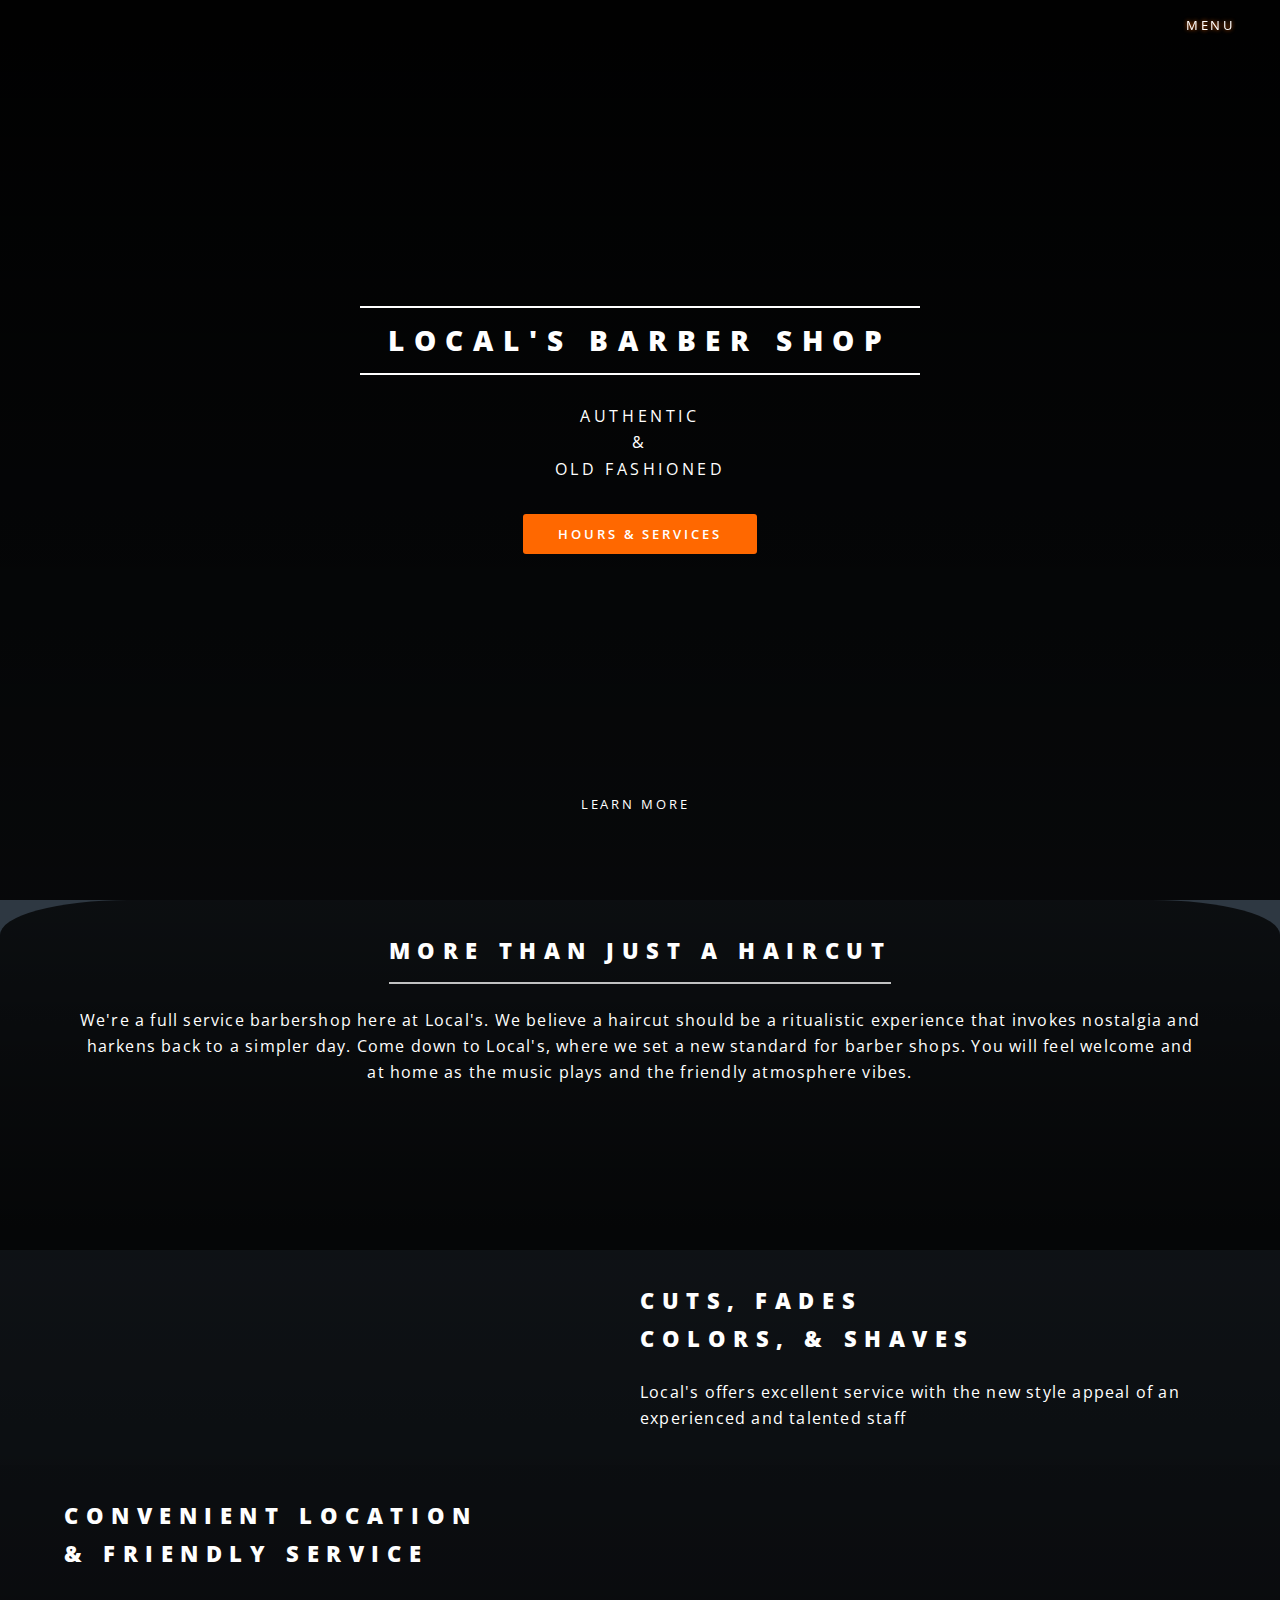
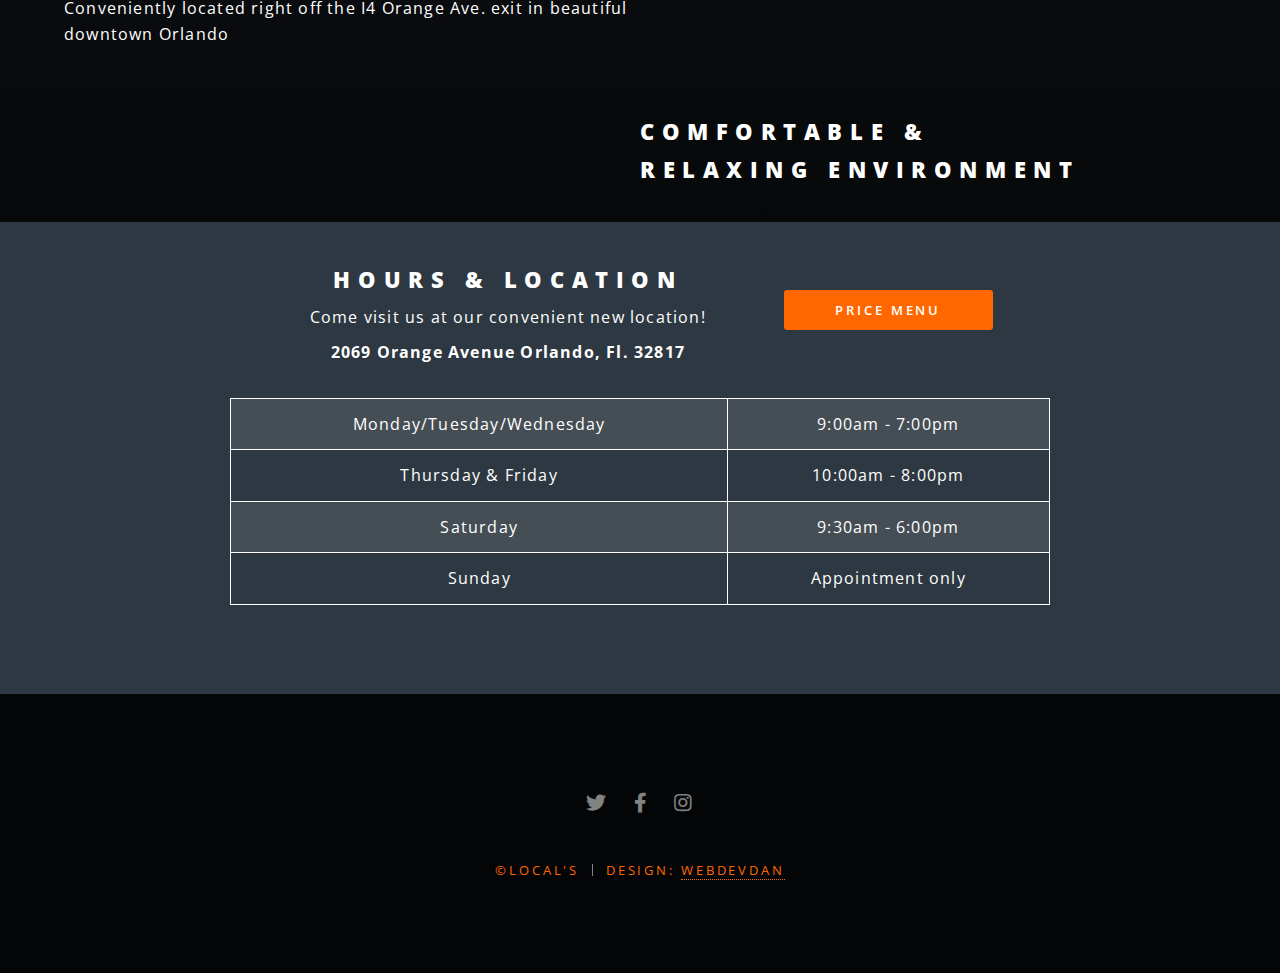
==== commit 33108156: "content restructure" ====
--- a/index.html
+++ b/index.html
@@ -1,7 +1,7 @@
 <!DOCTYPE HTML>
 <html>
 	<head>
-		<title>Barber Shop</title>
+		<title>Local's Barber Shop</title>
 		<meta charset="utf-8" />
 		<meta name="viewport" content="width=device-width, initial-scale=1, user-scalable=no" />
 
@@ -25,8 +25,8 @@
 									<div id="menu">
 										<ul>
 											<li><a href="index.html">Home</a></li>											
-											<li><a href="services.html">Products & Services</a></li>
-											<li><a href="generic.html">Schedule Appointment</a></li>
+											<li><a href="services.html">Hours & Services</a></li>
+											<li><a href="gallery.html">Gallery</a></li>
 											<li><a href="#">Sign Up</a></li>
 											<li><a href="#">Log In</a></li>
 										</ul>
@@ -98,43 +98,6 @@
 							</div>
 						</section>
 					</section>
-
-				<!-- Three -->
-					<!-- <section id="three" class="wrapper style3 special">
-						<div class="inner">
-							<header class="major">
-								<h2>Accumsan mus tortor nunc aliquet</h2>
-								<p>Aliquam ut ex ut augue consectetur interdum. Donec amet imperdiet eleifend<br />
-								fringilla tincidunt. Nullam dui leo Aenean mi ligula, rhoncus ullamcorper.</p>
-							</header>
-							<ul class="features">
-								<li class="icon fa-paper-plane">
-									<h3>Arcu accumsan</h3>
-									<p>Augue consectetur sed interdum imperdiet et ipsum. Mauris lorem tincidunt nullam amet leo Aenean ligula consequat consequat.</p>
-								</li>
-								<li class="icon solid fa-laptop">
-									<h3>Ac Augue Eget</h3>
-									<p>Augue consectetur sed interdum imperdiet et ipsum. Mauris lorem tincidunt nullam amet leo Aenean ligula consequat consequat.</p>
-								</li>
-								<li class="icon solid fa-code">
-									<h3>Mus Scelerisque</h3>
-									<p>Augue consectetur sed interdum imperdiet et ipsum. Mauris lorem tincidunt nullam amet leo Aenean ligula consequat consequat.</p>
-								</li>
-								<li class="icon solid fa-headphones-alt">
-									<h3>Mauris Imperdiet</h3>
-									<p>Augue consectetur sed interdum imperdiet et ipsum. Mauris lorem tincidunt nullam amet leo Aenean ligula consequat consequat.</p>
-								</li>
-								<li class="icon fa-heart">
-									<h3>Aenean Primis</h3>
-									<p>Augue consectetur sed interdum imperdiet et ipsum. Mauris lorem tincidunt nullam amet leo Aenean ligula consequat consequat.</p>
-								</li>
-								<li class="icon fa-flag">
-									<h3>Tortor Ut</h3>
-									<p>Augue consectetur sed interdum imperdiet et ipsum. Mauris lorem tincidunt nullam amet leo Aenean ligula consequat consequat.</p>
-								</li>
-							</ul>
-						</div>
-					</section> -->
 
 				<!-- CTA -->
 					<section id="cta" class="wrapper style4">
--- a/assets/css/main.css
+++ b/assets/css/main.css
@@ -3433,7 +3433,7 @@
 		@media screen and (max-width: 736px) {
 
 			.wrapper {
-				padding: 3em 2em 1em 2em ;
+				padding: 1em 2em 1em 2em ;
 			}
 
 		}
@@ -3462,7 +3462,8 @@
 			z-index: 10001;
 		}
 
-	#menu {
+		/* THIS IS WHERE YOU CHANGE THE COLOR OF EXPANDABLE MENU */
+	#menu { 
 		-moz-transform: translateX(20em);
 		-webkit-transform: translateX(20em);
 		-ms-transform: translateX(20em);
@@ -3472,7 +3473,7 @@
 		-ms-transition: -ms-transform 0.5s ease;
 		transition: transform 0.5s ease;
 		-webkit-overflow-scrolling: touch;
-		background: rgba(130,121,90,.85);
+		background: rgba(0, 0, 0, 0.85);
 		color: #ffffff;
 		height: 100%;
 		max-width: 80%;
@@ -3545,7 +3546,7 @@
 		}
 
 	body.is-menu-visible #page-wrapper {
-		opacity: 0.35;
+		opacity: 0.65;
 	}
 
 		body.is-menu-visible #page-wrapper:before {
@@ -3572,7 +3573,7 @@
 		line-height: 3em;
 		position: fixed;
 		top: 0;
-		text-shadow: 1px 1px 1px #ff6800;
+		text-shadow: 0px 0px 4px #ff6800;
 		width: 100%;
 		z-index: 10000;
 	}
@@ -3936,11 +3937,11 @@
 
 	#main > header {
 		padding: 12em 0 10em 0 ;
-		background-image: -moz-linear-gradient(top, rgba(0,0,0,0.9), rgba(0,0,0,0.75)), url("images/exterior.jpg");
+		/* background-image: -moz-linear-gradient(top, rgba(0,0,0,0.9), rgba(0,0,0,0.75)), url("images/exterior.jpg");
 		background-image: -webkit-linear-gradient(top, rgba(0,0,0,0.9), rgba(0,0,0,0.75)), url("images/exterior.jpg");
 		background-image: -ms-linear-gradient(top, rgba(0,0,0,0.9), rgba(0,0,0,0.75)), url("images/exterior.jpg");
 		background-image: linear-gradient(top, rgba(0,0,0,0.9), rgba(0,0,0,0.75)), url("images/exterior.jpg");
-		background-attachment: fixed;
+		background-attachment: fixed; */
 		background-position: center center;
 		background-repeat: no-repeat;
 		background-size: cover;
@@ -3967,7 +3968,7 @@
 		@media screen and (max-width: 1680px) {
 
 			#main > header {
-				padding: 10em 0 8em 0 ;
+				padding: 5em 0 4em 0 ;
 			}
 
 		}
@@ -3991,12 +3992,12 @@
 		@media screen and (max-width: 736px) {
 
 			#main > header {
-				padding: 5em 3em 3em 3em ;
+				padding: 1.5em 3em 1.5em 3em ;
 			}
 
 				#main > header h2 {
 					font-size: 1.25em;
-					margin: 0 0 1em 0;
+					margin: 0 0 0 0;
 				}
 
 		}
@@ -4121,10 +4122,10 @@
 
 	body.is-mobile.landing #banner,
 	body.is-mobile.landing .wrapper.style4 {
-		background-image: -moz-linear-gradient(top, rgba(0,0,0,0.75), rgba(0,0,0,0.8)), url("images/ShopFront.jpg");
-		background-image: -webkit-linear-gradient(top, rgba(0,0,0,0.75), rgba(0,0,0,0.8)), url("images/ShopFront.jpg");
-		background-image: -ms-linear-gradient(top, rgba(0,0,0,0.75), rgba(0,0,0,0.8)), url("images/ShopFront.jpg");
-		background-image: linear-gradient(top, rgba(0,0,0,0.75), rgba(0,0,0,0.8)), url("images/ShopFront.jpg");
+		background-image: -moz-linear-gradient(top, rgba(0,0,0,0.9), rgba(0,0,0,0.8)), url("images/ShopFront.jpg");
+		background-image: -webkit-linear-gradient(top, rgba(0,0,0,0.9), rgba(0,0,0,0.8)), url("images/exterior.jpg");
+		background-image: -ms-linear-gradient(top, rgba(0,0,0,0.9), rgba(0,0,0,0.8)), url("images/ShopFront.jpg");
+		background-image: linear-gradient(top, rgba(0,0,0,0.9), rgba(0,0,0,0.8)), url("images/ShopFront.jpg");
 		background-attachment: scroll;
 		background-position: center center;
 		background-repeat: no-repeat;
@@ -4132,5 +4133,5 @@
 	}
 
 	body.is-mobile.landing #footer {
-		background-color: #1d242a;
+		background-color: rgba(0, 0, 0, 0.9);
 	}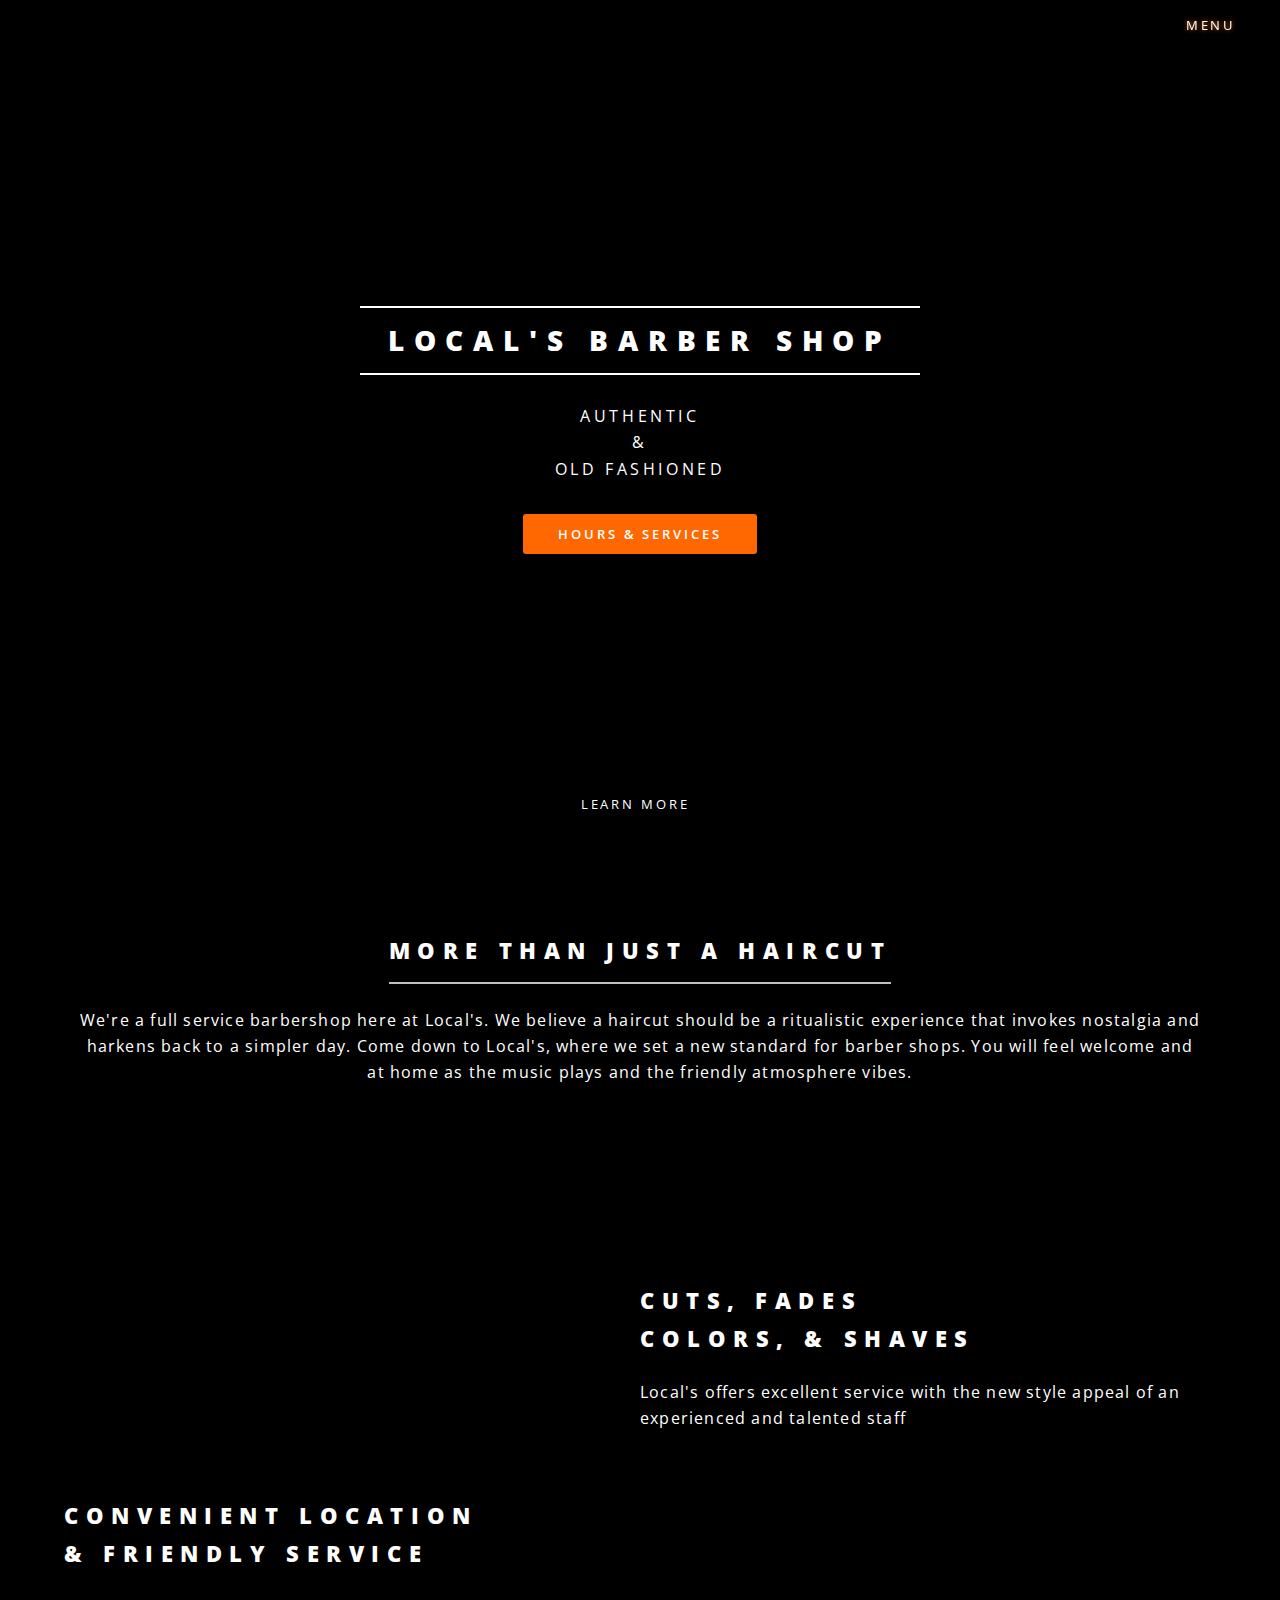
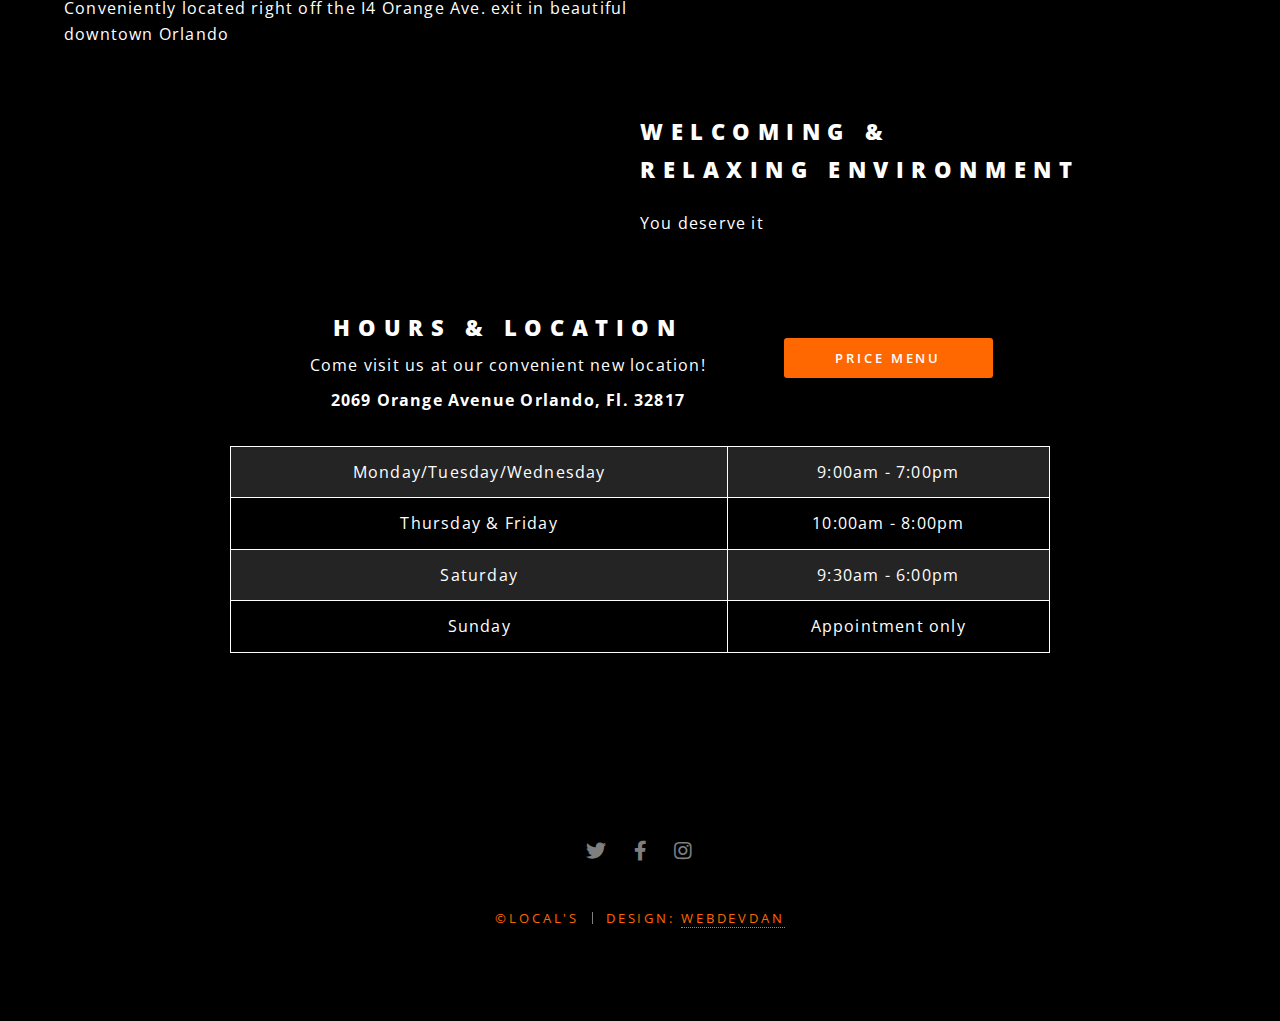
==== commit 58842d5b: "updates" ====
--- a/index.html
+++ b/index.html
@@ -27,8 +27,8 @@
 											<li><a href="index.html">Home</a></li>											
 											<li><a href="services.html">Hours & Services</a></li>
 											<li><a href="gallery.html">Gallery</a></li>
-											<li><a href="#">Sign Up</a></li>
-											<li><a href="#">Log In</a></li>
+											<!-- <li><a href="#">Sign Up</a></li>
+											<li><a href="#">Log In</a></li> -->
 										</ul>
 									</div>
 								</li>
@@ -92,9 +92,9 @@
 						</section>
 						<section class="spotlight">
 							<div class="image" id="theThird"><img src="images/chair.jpg" alt="" /></div><div class="content">
-								<h2>Comfortable &<br /> relaxing environment
+								<h2>Welcoming &<br /> relaxing environment 
 								</h2>
-								<p></p>
+								<p> You deserve it </p>
 							</div>
 						</section>
 					</section>
--- a/assets/css/main.css
+++ b/assets/css/main.css
@@ -115,7 +115,7 @@
 	}
 
 	body {
-		background: #2e3842;
+		background: #000000;
 	}
 
 		body.is-preload *, body.is-preload *:before, body.is-preload *:after {
@@ -3266,6 +3266,10 @@
 			color: #ffffff;
 		} */
 
+		.inner>.gallery{
+			border: 4px solid white;
+			padding: 2%;
+		}
 
 
 			.wrapper.style5 strong, .wrapper.style5 b {
@@ -3546,7 +3550,7 @@
 		}
 
 	body.is-menu-visible #page-wrapper {
-		opacity: 0.65;
+		opacity: 0.75;
 	}
 
 		body.is-menu-visible #page-wrapper:before {
@@ -3968,7 +3972,7 @@
 		@media screen and (max-width: 1680px) {
 
 			#main > header {
-				padding: 5em 0 4em 0 ;
+				padding: 5em 0 1em 0 ;
 			}
 
 		}
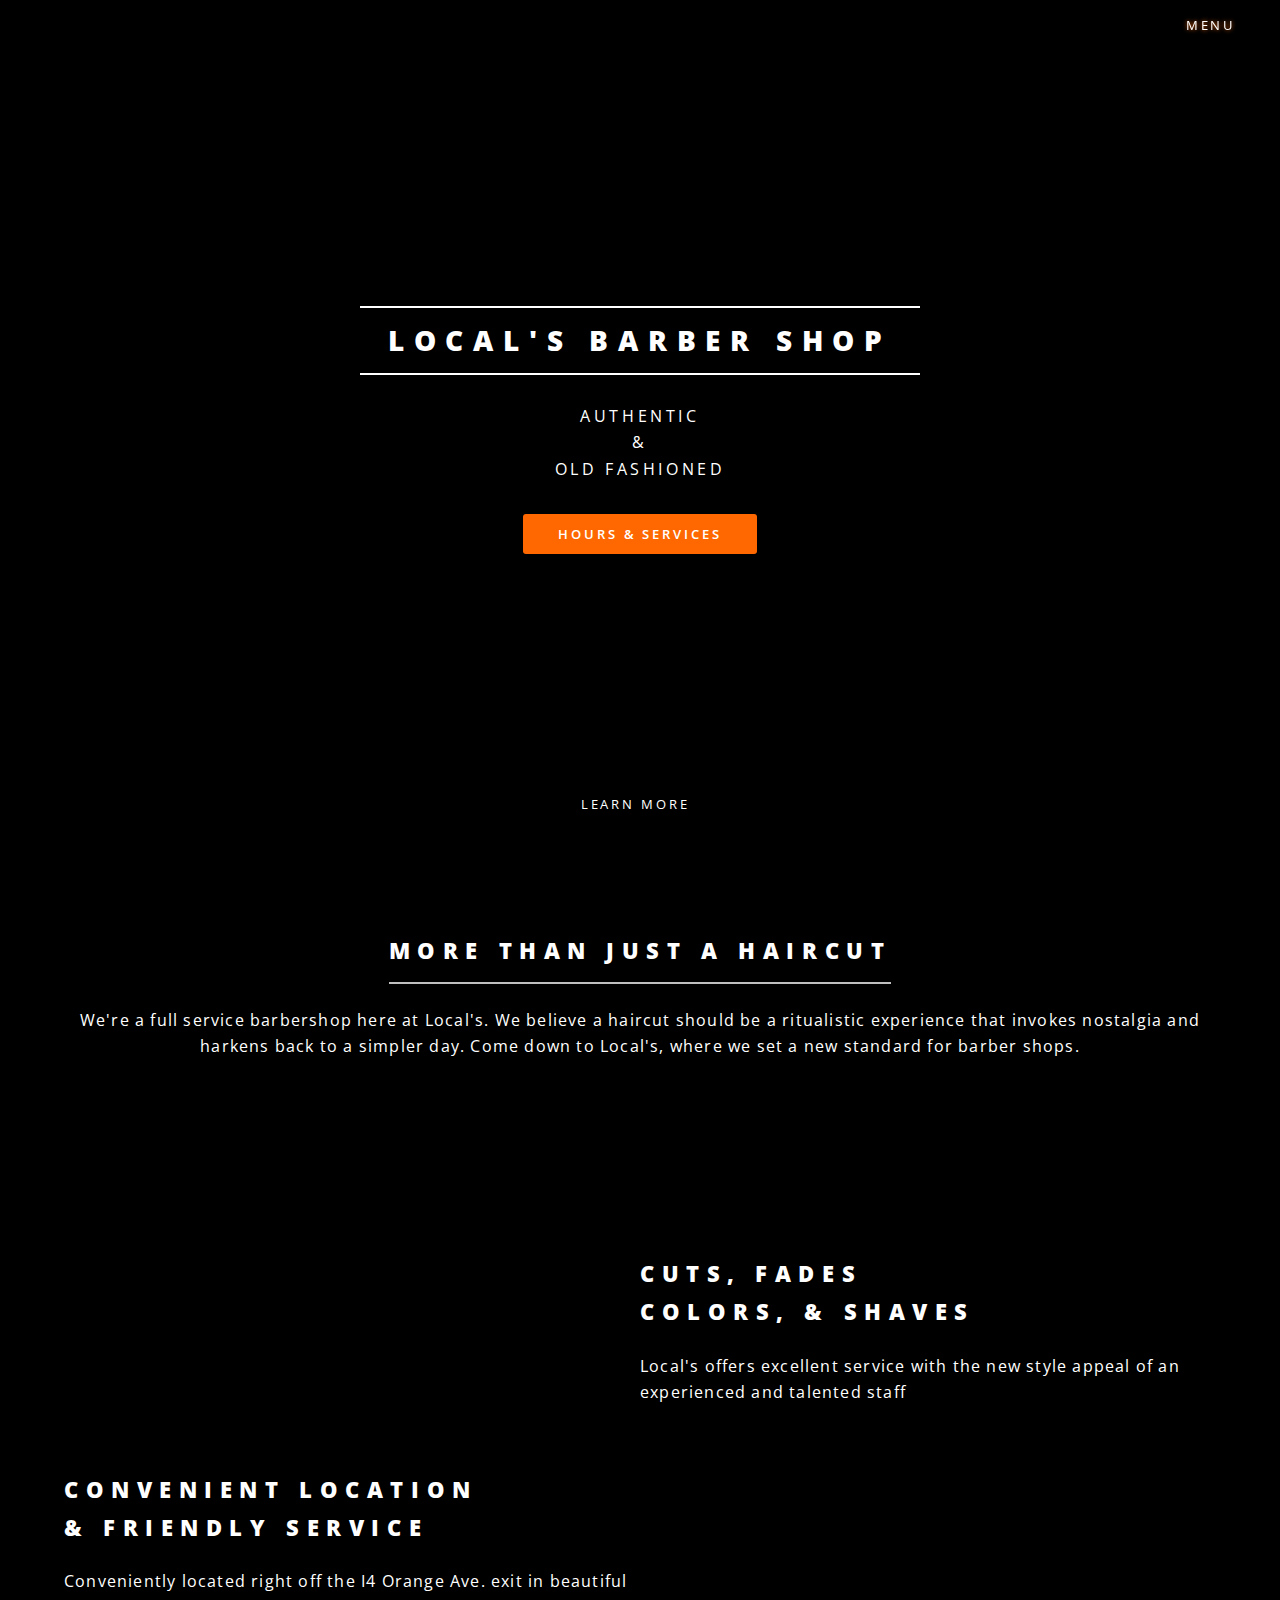
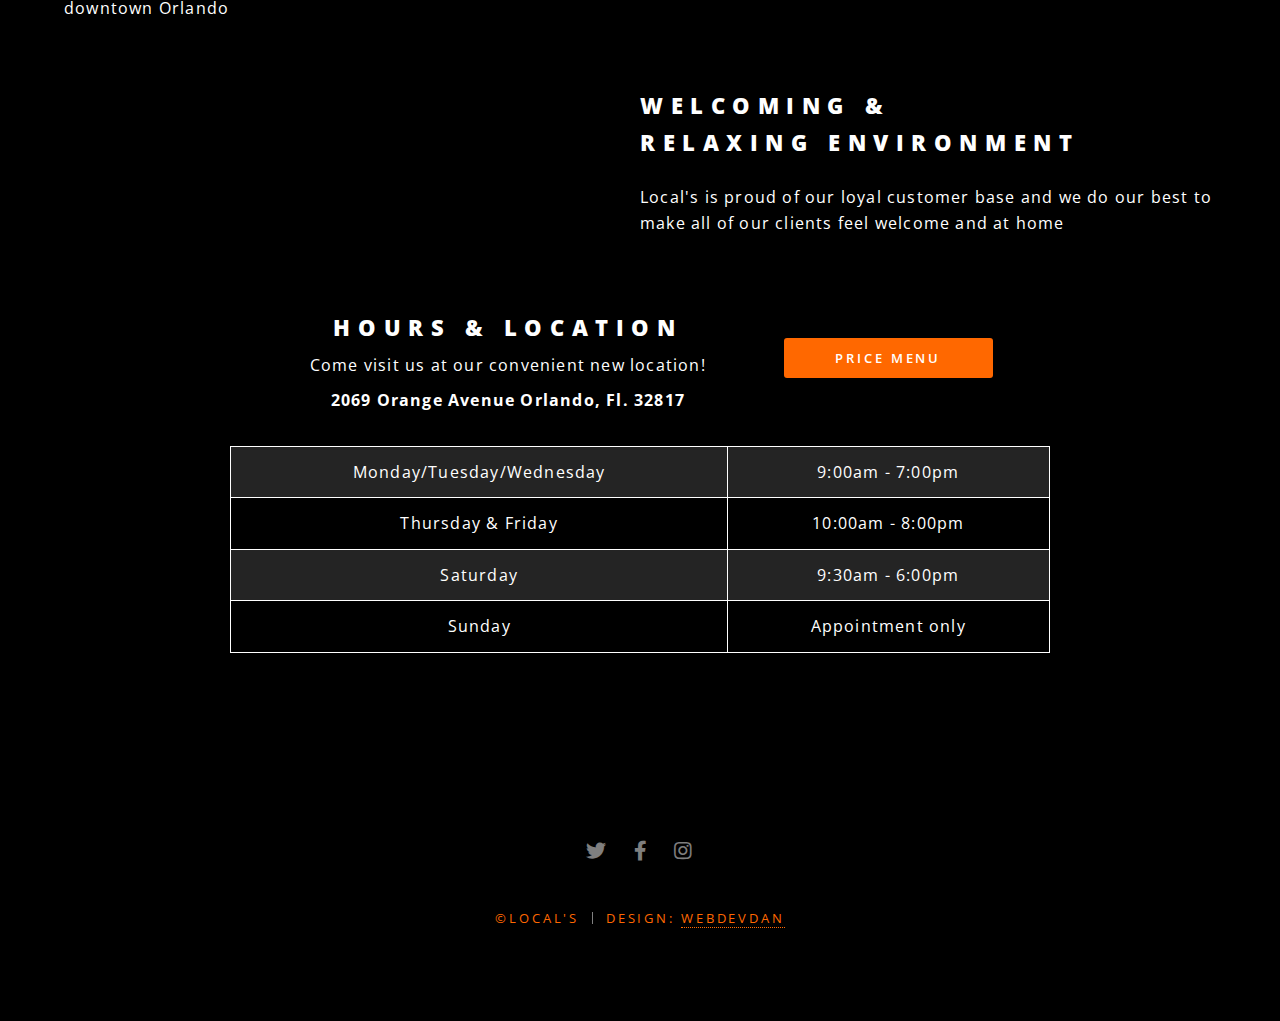
==== commit 8c19b38c: "ready to deploy" ====
--- a/index.html
+++ b/index.html
@@ -59,7 +59,7 @@
 								<p>We're a full service barbershop here at Local's. We believe a haircut should 
 									be a ritualistic experience that invokes nostalgia 
 									and harkens back to a simpler day. Come down to Local's, where we set a new standard for barber shops.
-									You will feel welcome and at home as the music plays and the friendly atmosphere vibes.
+									
 								</p>
 							</header>
 							<ul class="icons major">
@@ -94,7 +94,7 @@
 							<div class="image" id="theThird"><img src="images/chair.jpg" alt="" /></div><div class="content">
 								<h2>Welcoming &<br /> relaxing environment 
 								</h2>
-								<p> You deserve it </p>
+								<p> Local's is proud of our loyal customer base and we do our best to make all of our clients feel welcome and at home</p>
 							</div>
 						</section>
 					</section>
--- a/assets/css/main.css
+++ b/assets/css/main.css
@@ -2442,7 +2442,7 @@
 			color: #fff;
 			font-size: 0.9em;
 			font-weight: 600;
-			padding: 0 0.75em 0.75em 0.75em;
+			padding: 0 5em 0.75em 0.75em;
 			text-align: center;  /*dfh*/
 		}
 
@@ -3550,7 +3550,7 @@
 		}
 
 	body.is-menu-visible #page-wrapper {
-		opacity: 0.75;
+		opacity: 0.35;
 	}
 
 		body.is-menu-visible #page-wrapper:before {
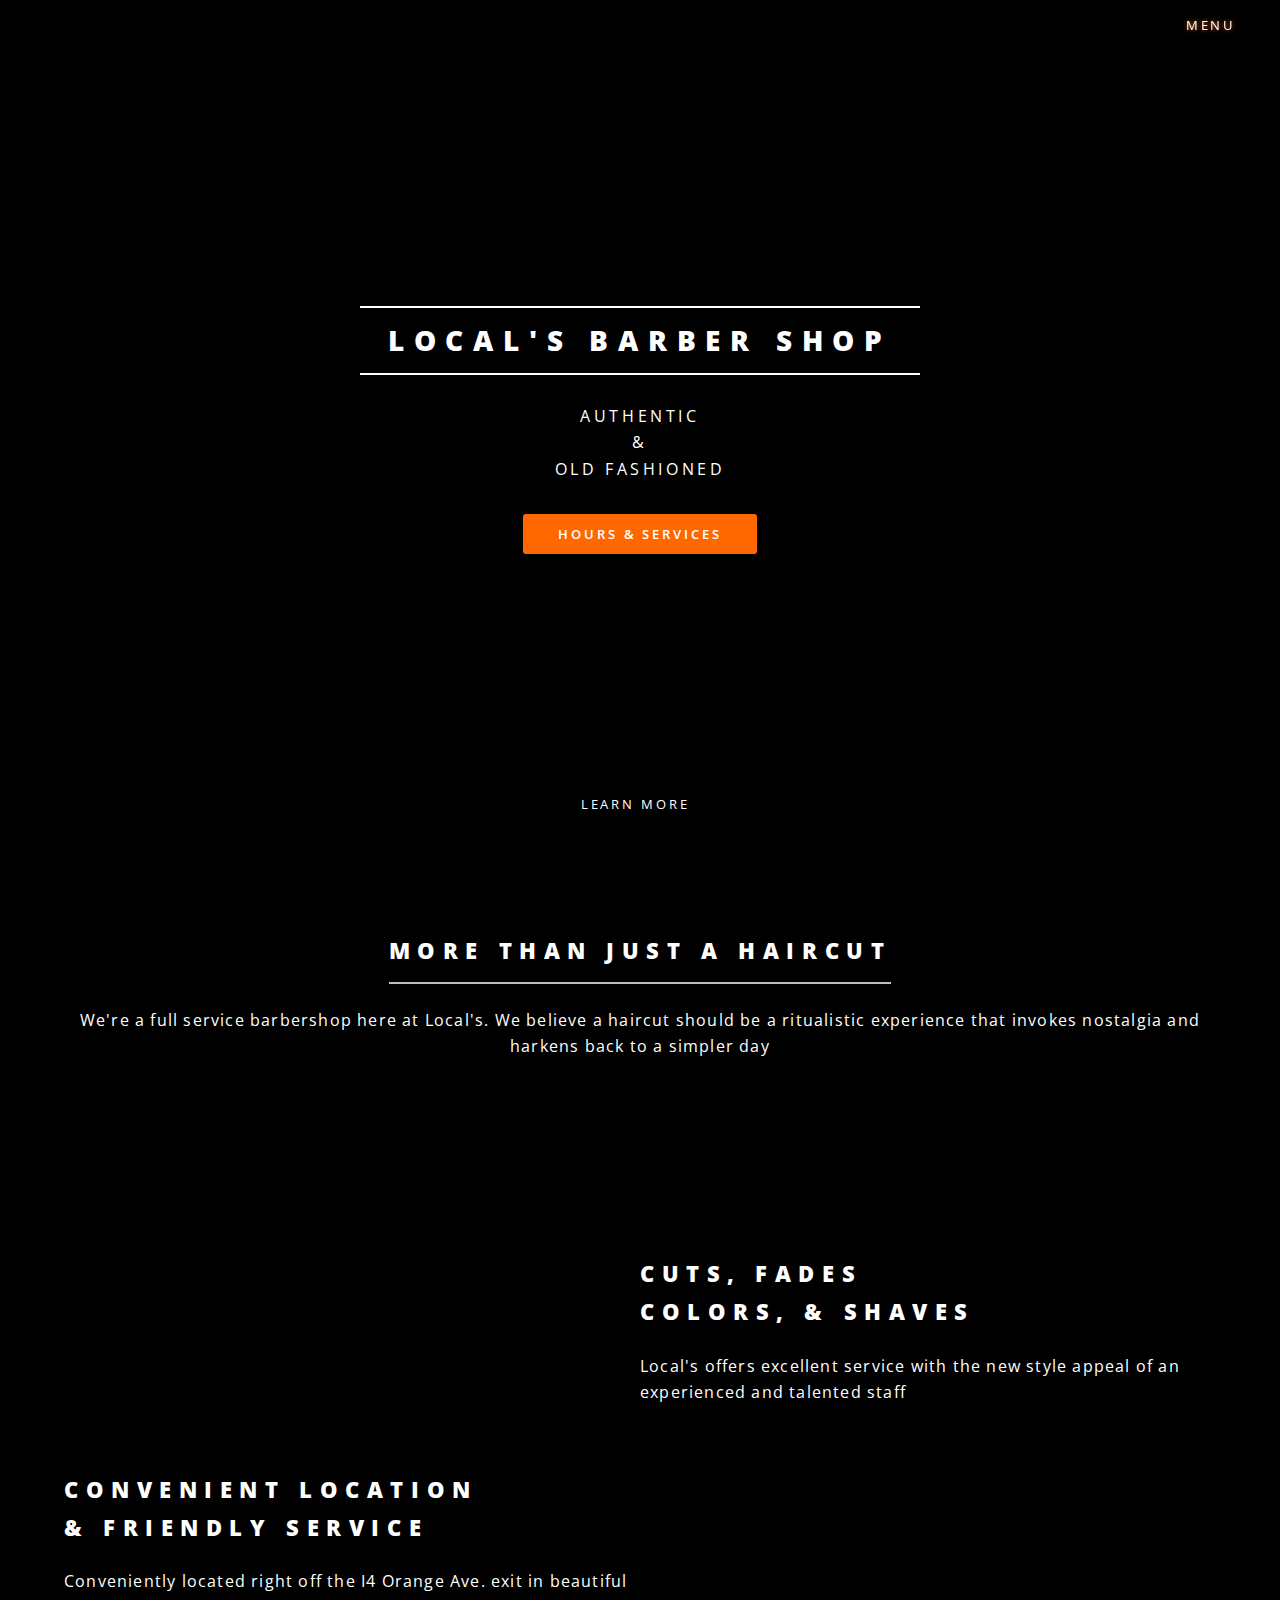
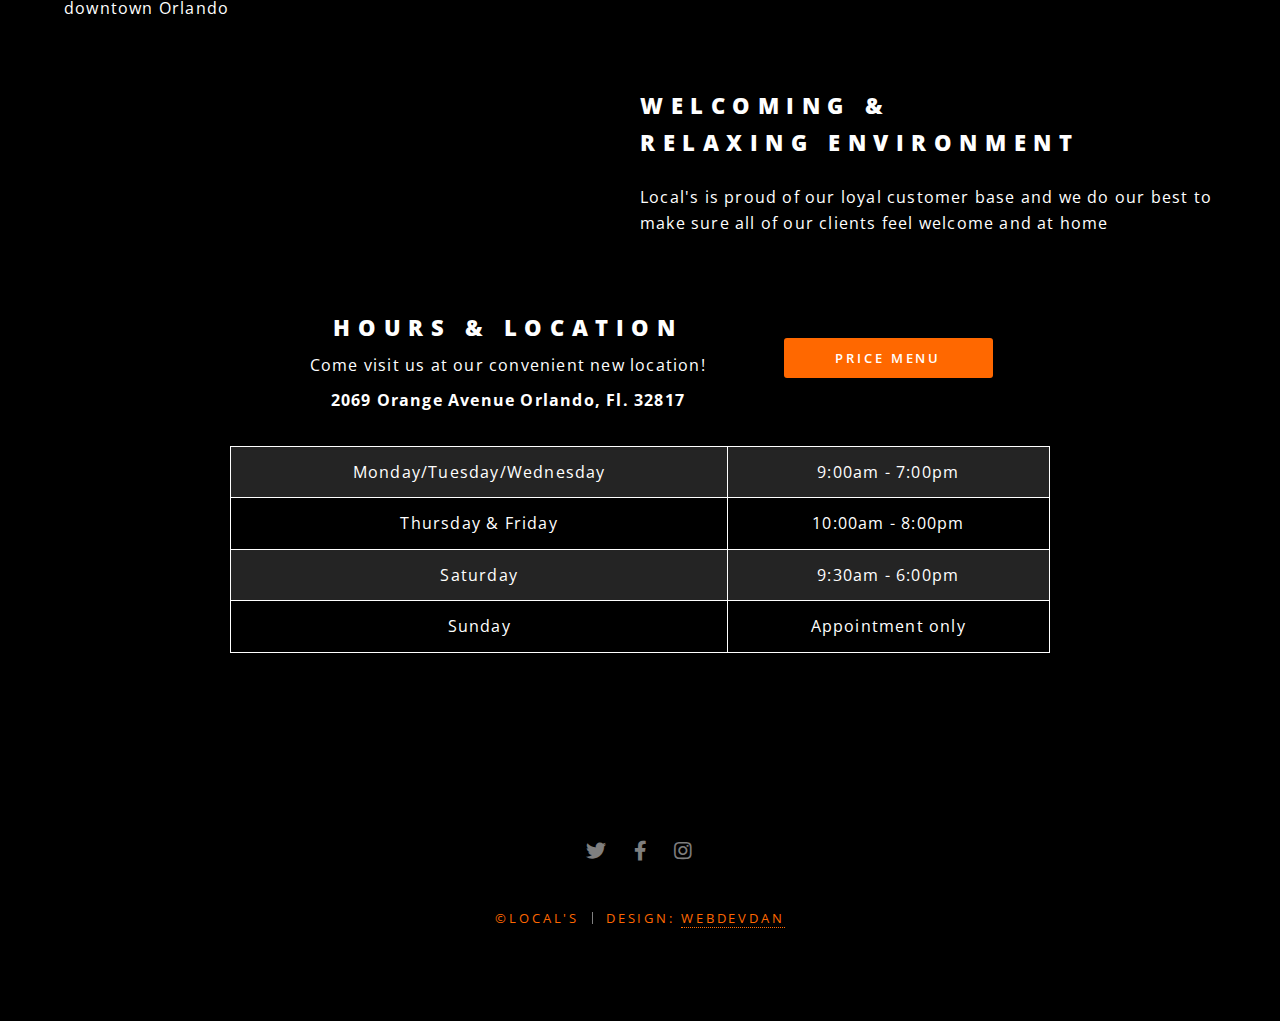
==== commit 8dbc6d4f: "fix mobile CSS" ====
--- a/index.html
+++ b/index.html
@@ -58,7 +58,7 @@
 								</h2>
 								<p>We're a full service barbershop here at Local's. We believe a haircut should 
 									be a ritualistic experience that invokes nostalgia 
-									and harkens back to a simpler day. Come down to Local's, where we set a new standard for barber shops.
+									and harkens back to a simpler day 
 									
 								</p>
 							</header>
@@ -94,7 +94,7 @@
 							<div class="image" id="theThird"><img src="images/chair.jpg" alt="" /></div><div class="content">
 								<h2>Welcoming &<br /> relaxing environment 
 								</h2>
-								<p> Local's is proud of our loyal customer base and we do our best to make all of our clients feel welcome and at home</p>
+								<p> Local's is proud of our loyal customer base and we do our best to make sure all of our clients feel welcome and at home </p>
 							</div>
 						</section>
 					</section>
--- a/assets/css/main.css
+++ b/assets/css/main.css
@@ -2581,7 +2581,7 @@
 			input[type="button"].primary:hover,
 			button.primary:hover,
 			.button.primary:hover {
-				background-color: #ef5e4a !important;
+				background-color: #793101 !important;
 			}
 
 			input[type="submit"].primary:active,
@@ -3847,9 +3847,9 @@
 					display: none;
 				}
 
-				#banner .more {
+				/* #banner .more {
 					display: none;
-				}
+				} */
 
 		}
 
@@ -3996,7 +3996,7 @@
 		@media screen and (max-width: 736px) {
 
 			#main > header {
-				padding: 1.5em 3em 1.5em 3em ;
+				padding: 2.5em 3em 0.5em 3em ;
 			}
 
 				#main > header h2 {
@@ -4007,6 +4007,14 @@
 		}
 
 	body.is-mobile #main > header {
+		background-image: -moz-linear-gradient(top, rgba(0,0,0,0.9), rgba(0,0,0,0.7)), url("images/exterior.jpg");
+		background-image: -webkit-linear-gradient(top, rgba(0,0,0,0.9), rgba(0,0,0,0.7)), url("images/exterior.jpg");
+		background-image: -ms-linear-gradient(top, rgba(0,0,0,0.9), rgba(0,0,0,0.7)), url("images/exterior.jpg");
+		background-image: linear-gradient(top, rgba(0,0,0,0.9), rgba(0,0,0,0.7)), url("images/exterior.jpg");
+		background-attachment: fixed;
+		background-position: center center;
+		background-repeat: no-repeat;
+		background-size: contain;
 		background-attachment: scroll;
 	}
 
@@ -4096,7 +4104,6 @@
 		background-image: -webkit-linear-gradient(top, rgba(0,0,0,0.99), rgba(0,0,0,0.85)), url("images/ShopFront.jpg");
 		background-image: -ms-linear-gradient(top, rgba(0,0,0,0.99), rgba(0,0,0,0.85)), url("images/ShopFront.jpg");
 		background-image: linear-gradient(top, rgba(0,0,0,0.99), rgba(0,0,0,0.85)), url("images/ShopFront.jpg");
-		
 		background-attachment: fixed;
 		background-position: center center;
 		background-repeat: no-repeat;
@@ -4110,7 +4117,7 @@
 		background-image: -ms-linear-gradient(top, rgba(0,0,0,0.9), rgba(0,0,0,0.85)), url("images/exterior.jpg");
 		background-image: linear-gradient(top, rgba(0,0,0,0.9), rgba(0,0,0,0.85)), url("images/exterior.jpg");
 		background-attachment: fixed;
-		background-position: center center;
+		background-position: 35% center;
 		background-repeat: no-repeat;
 		background-size: cover;
 		padding-top: 0;
@@ -4126,14 +4133,15 @@
 
 	body.is-mobile.landing #banner,
 	body.is-mobile.landing .wrapper.style4 {
-		background-image: -moz-linear-gradient(top, rgba(0,0,0,0.9), rgba(0,0,0,0.8)), url("images/ShopFront.jpg");
-		background-image: -webkit-linear-gradient(top, rgba(0,0,0,0.9), rgba(0,0,0,0.8)), url("images/exterior.jpg");
-		background-image: -ms-linear-gradient(top, rgba(0,0,0,0.9), rgba(0,0,0,0.8)), url("images/ShopFront.jpg");
-		background-image: linear-gradient(top, rgba(0,0,0,0.9), rgba(0,0,0,0.8)), url("images/ShopFront.jpg");
+		background-image: -moz-linear-gradient(top, rgba(0,0,0,0.9), rgba(0,0,0,0.7)), url("images/ShopFront.jpg");
+		background-image: -webkit-linear-gradient(top, rgba(0,0,0,0.9), rgba(0,0,0,0.7)), url("images/exterior.jpg");
+		background-image: -ms-linear-gradient(top, rgba(0,0,0,0.9), rgba(0,0,0,0.7)), url("images/ShopFront.jpg");
+		background-image: linear-gradient(top, rgba(0,0,0,0.9), rgba(0,0,0,0.7)), url("images/ShopFront.jpg");
 		background-attachment: scroll;
 		background-position: center center;
 		background-repeat: no-repeat;
 		background-size: cover;
+		height: 98vh;
 	}
 
 	body.is-mobile.landing #footer {
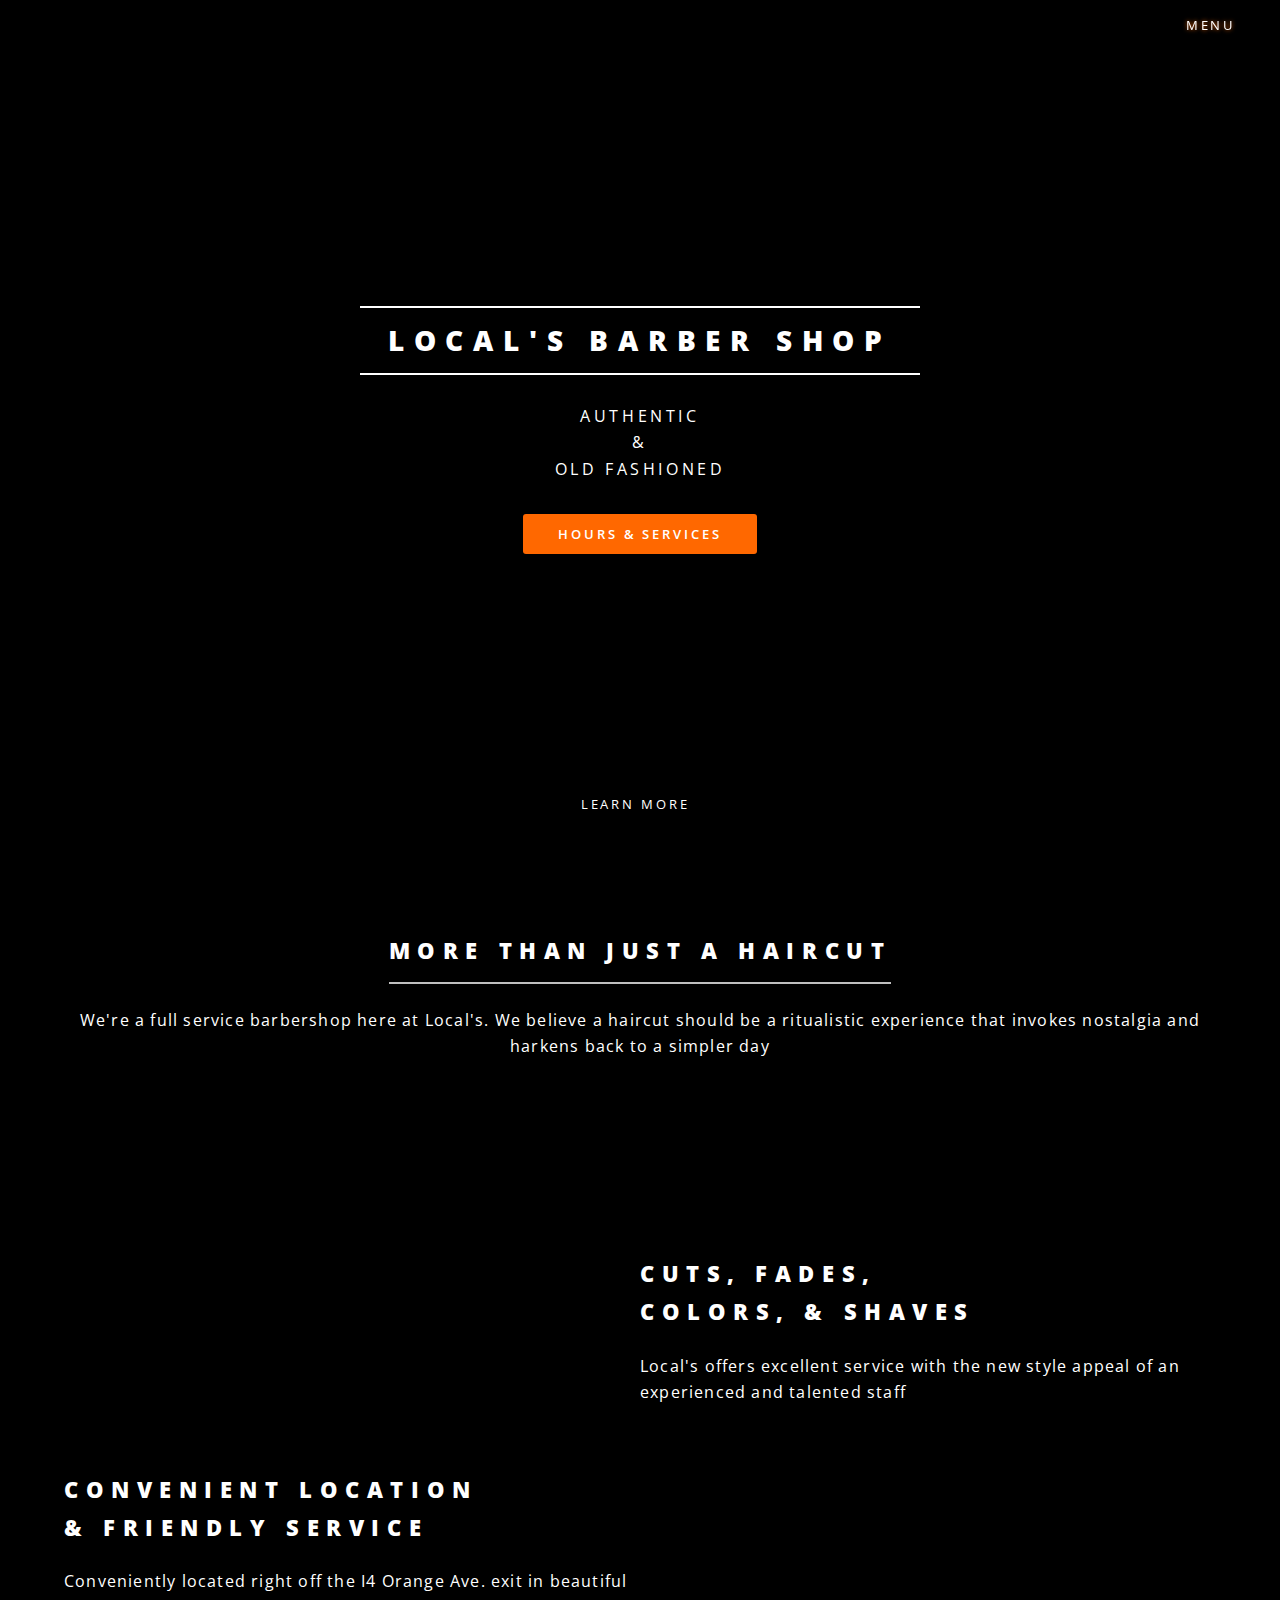
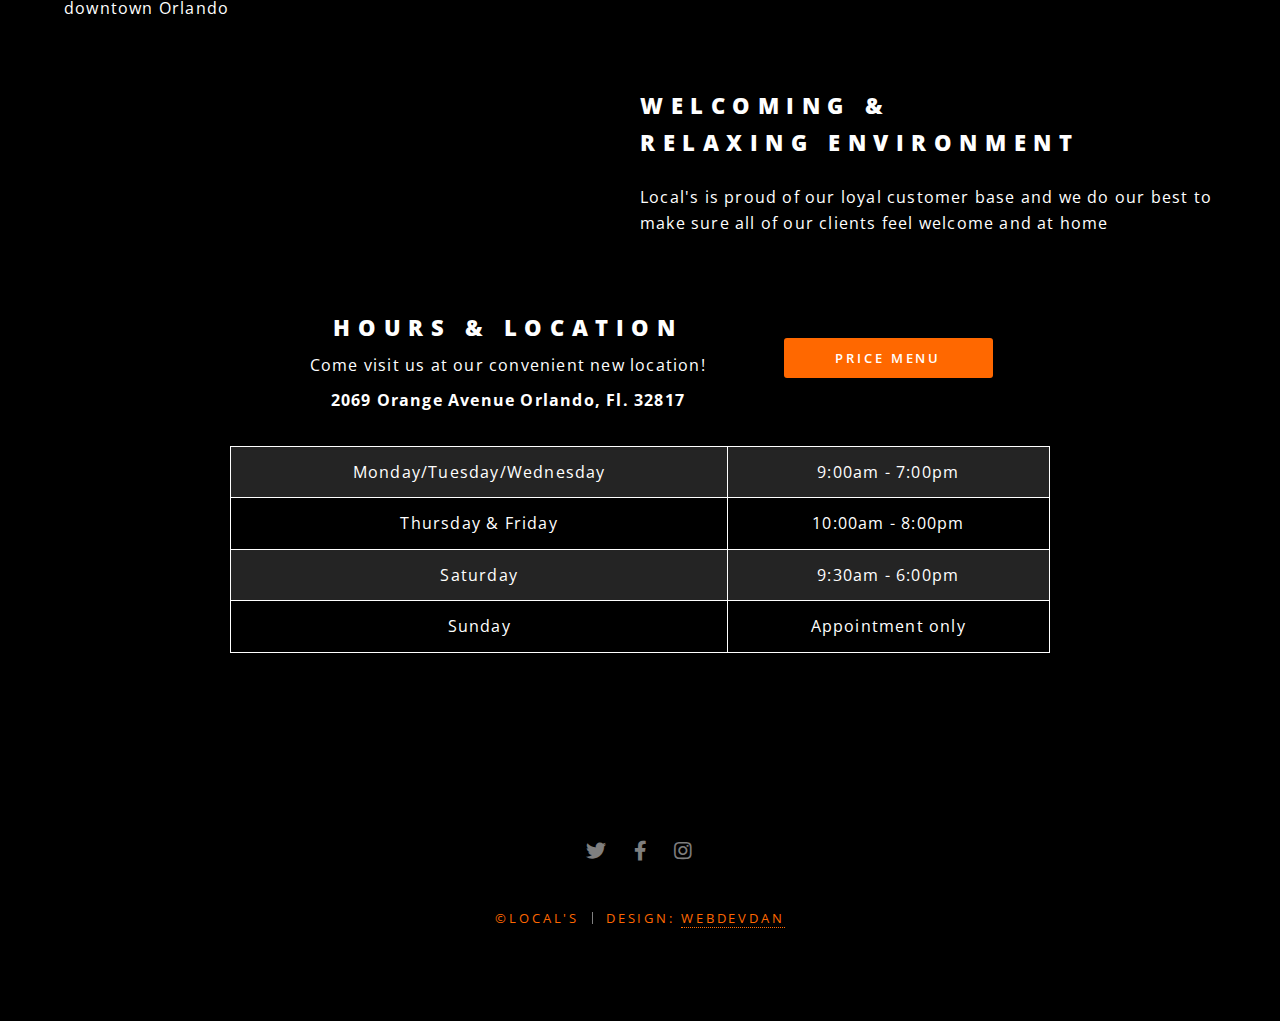
==== commit e881e2e1: "fixed typo" ====
--- a/index.html
+++ b/index.html
@@ -77,7 +77,7 @@
 					<section id="two" class="wrapper alt style2">
 						<section class="spotlight">
 							<div class="image" id="theFirst"><img src="images/tradetools1.jpg" alt="" /></div><div class="content">
-								<h2>Cuts, Fades<br />
+								<h2>Cuts, Fades, </br>
 								Colors, & Shaves</h2>
 								<p>Local's offers excellent service with the new style appeal of an experienced and talented staff</p>
 							</div>
